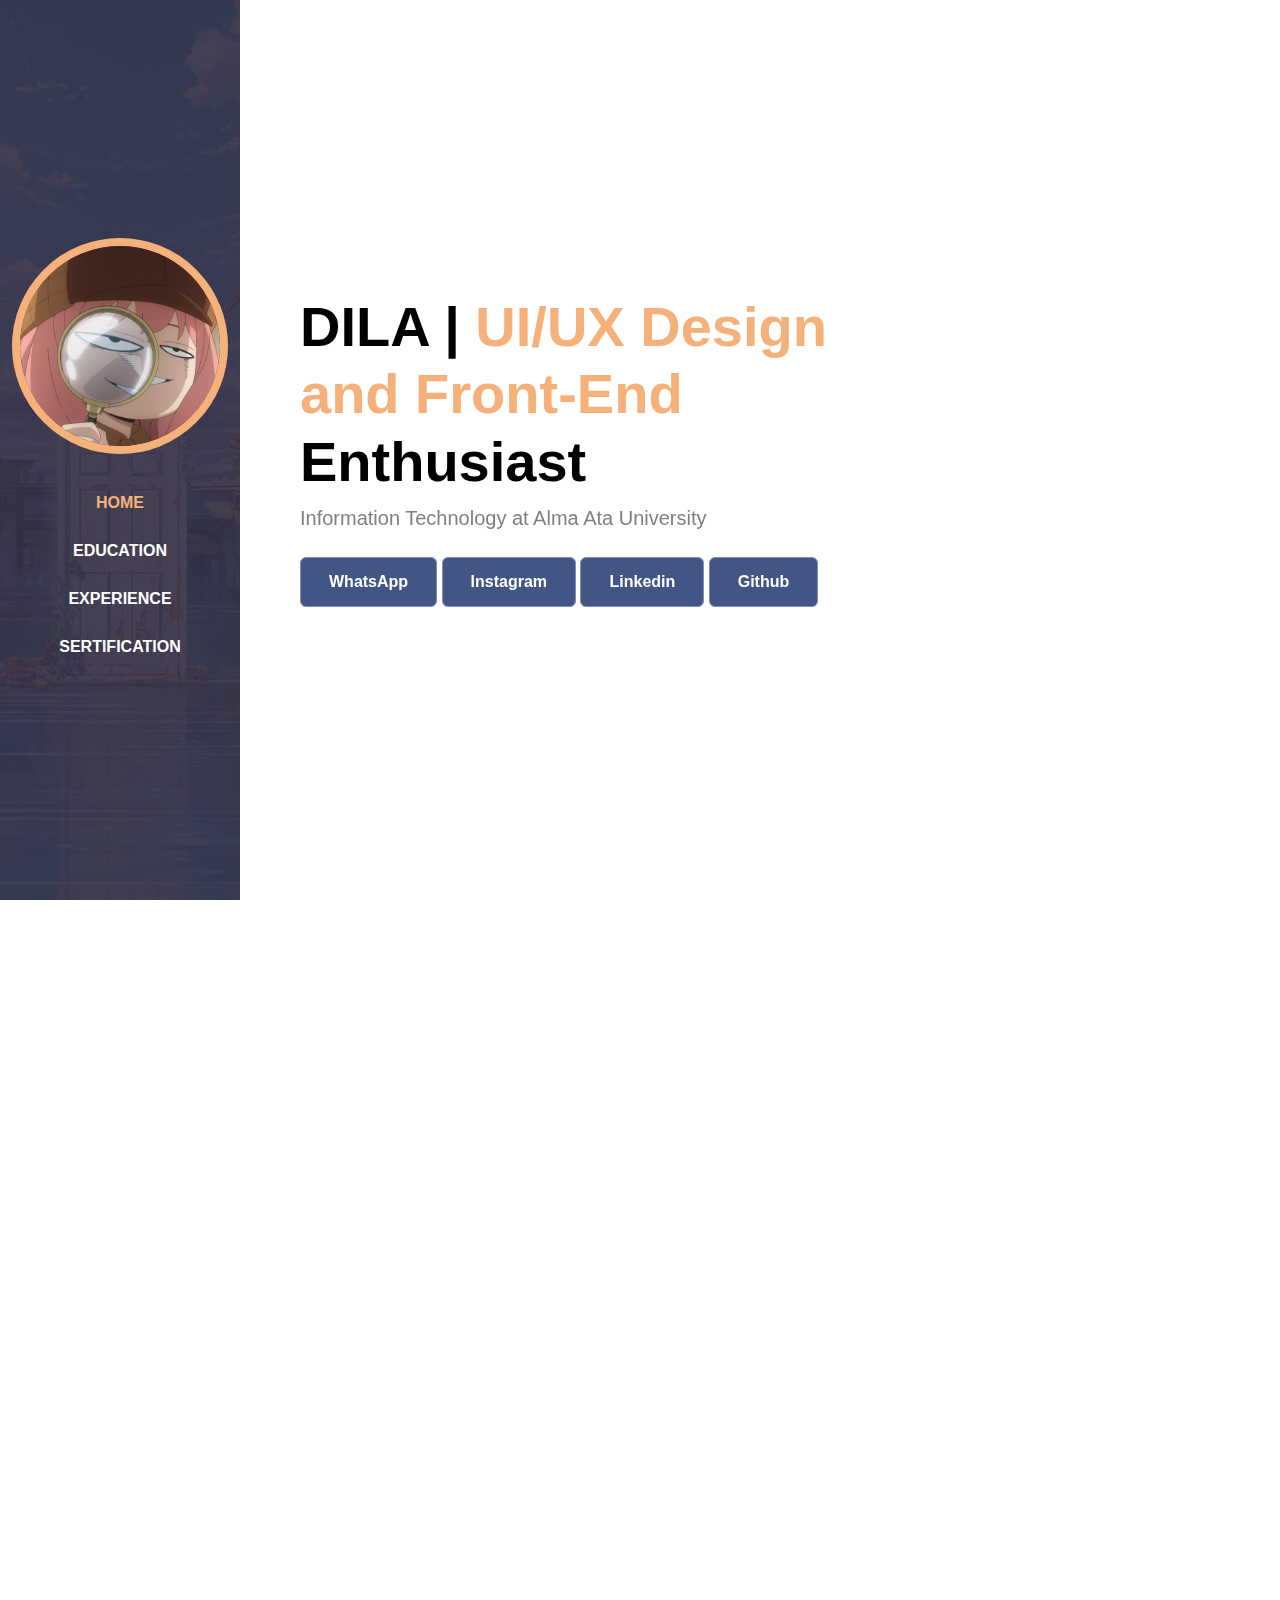
==== index.html @ 2dcdd2c3 "Add files via upload" ====
<!DOCTYPE html>
<html lang="en">

<head>
    <meta charset="UTF-8">
    <meta name="viewport" content="width=device-width, initial-scale=1.0">
    <title>Nurul Fadilah Protofolio</title>
    <link rel="stylesheet" href="./asset/css/bootstrap.min.css">
    <link rel="stylesheet" href="./asset/css/aos.css">
    <link rel="stylesheet" href="./asset/css/line-awesome.min.css">
    <link rel="stylesheet" href="./asset/css/style.css">
</head>

<body data-bs-spy="scroll" data-bs-target=".navbar">

    <!-- navbar -->
    <nav class="navbar navbar-expand-lg navbar-dark fixed-top">
        <div class="container flex-lg-column">
            <a class="navbar-brand mx-lg-auto mb-lg-4" href="#">
                <span class="h3 fw-bold d-block d-lg-none"> Nurul Fadilah</span>
                <img src="./asset/img/navbar.png" class="d-none d-lg-block rounded-circle" alt="">
            </a>
            <button class="navbar-toggler" type="button" data-bs-toggle="collapse" data-bs-target="#navbarNavAltMarkup"
                aria-controls="navbarNavAltMarkup" aria-expanded="false" aria-label="Toggle navigation">
                <span class="navbar-toggler-icon"></span>
            </button>
            <div class="collapse navbar-collapse" id="navbarNavAltMarkup">
                <div class="navbar-nav ms-auto flex-lg-column text-lg-center">
                    <a class="nav-link active pb-3" aria-current="page" href="#home">Home</a>
                    <a class="nav-link pb-3" href="#education">Education</a>
                    <a class="nav-link pb-3" href="#experience">Experience</a>
                    <a class="nav-link" href="#sertif">Sertification</a>
                </div>
            </div>
        </div>
    </nav>
    <!--//navbar -->

    <!-- content -->
    <div id="content-wrapper">

        <!-- home -->
        <section id="home" class="full-height px-lg-5">

            <div class="container">
                <div class="row">
                    <div class="col-lg-8">
                        <h1 class="display-4 fw-bold" data-aos="fade-up">DILA | <span class="uiux">UI/UX Design and Front-End</span> Enthusiast</h1>
                        <p class="lead mt-2 mb-4" data-aos="fade-up" data-aos-delay="300">Information Technology at Alma Ata University</p>
                        <div data-aos="fade-up" data-aos-delay="600">
                            <a href="https://wa.me/6282255693035" class="btn btn-brand">WhatsApp</a>
                            <a href="https://wa.me/6282255693035" class="btn btn-brand">Instagram</a>
                            <a href="https://wa.me/6282255693035" class="btn btn-brand">Linkedin</a>
                            <a href="https://wa.me/6282255693035" class="btn btn-brand">Github</a>
                        </div>
                    </div>
                </div>
            </div>

        </section>
        <!-- //home -->

        <!-- education -->
        <section id="education" class="full-height px-lg-5">
            <div class="container">

                <div class="row  pb-4">
                    <div class="col-lg-8">
                        <h6 data-aos="fade-up">Education</h6>
                        <h1 data-aos="fade-up" data-aos-delay="300">This is My Education</h1>
                    </div>
                </div>
                <div class="row">
                    <div class="col-md-4" data-aos="fade-up" data-aos-delay="600">
                        <div class="educstion p-4 bg-base rounded-3 shadow-effect">
                            <div class="iconbox rounded-3">
                                <i class="las la-feather"></i>
                            </div>
                            <h4 class="mt-4 mb-2">Branding</h4>
                            <p>Lorem ipsum dolor, sit amet consectetur adipisicing elit. Enim illo mollitia veritatis vero asperiores quasi.</p>
                            <a href="#" class="link-custom">Read more</a>
                        </div>
                    </div>
                    <div class="col-md-4" data-aos="fade-up" data-aos-delay="600">
                        <div class="educstion p-4 bg-base rounded-3 shadow-effect">
                            <div class="iconbox rounded-3">
                                <i class="las la-feather"></i>
                            </div>
                            <h4 class="mt-4 mb-2">Branding</h4>
                            <p>Lorem ipsum dolor, sit amet consectetur adipisicing elit. Enim illo mollitia veritatis vero asperiores quasi.</p>
                            <a href="#" class="link-custom">Read more</a>
                        </div>
                    </div>
                    <div class="col-md-4" data-aos="fade-up" data-aos-delay="600">
                        <div class="educstion p-4 bg-base rounded-3 shadow-effect">
                            <div class="iconbox rounded-3">
                                <i class="las la-feather"></i>
                            </div>
                            <h4 class="mt-4 mb-2">Branding</h4>
                            <p>Lorem ipsum dolor, sit amet consectetur adipisicing elit. Enim illo mollitia veritatis vero asperiores quasi.</p>
                            <a href="#" class="link-custom">Read more</a>
                        </div>
                    </div>
                </div>

            </div>
        </section>
        <!-- //education -->

    </div>
    <!-- //content -->

    <script src="./asset/js/bootstrap.bundle.min.js"></script>
    <script src="./asset/js/aos.js"></script>
    <script src="./asset/js/main.js"></script>
</body>

</html>
---- asset/css/line-awesome.min.css ----
.la,.lab,.lad,.lal,.lar,.las{-moz-osx-font-smoothing:grayscale;-webkit-font-smoothing:antialiased;display:inline-block;font-style:normal;font-variant:normal;text-rendering:auto;line-height:1}.la-lg{font-size:1.33333em;line-height:.75em;vertical-align:-.0667em}.la-xs{font-size:.75em}.la-sm{font-size:.875em}.la-1x{font-size:1em}.la-2x{font-size:2em}.la-3x{font-size:3em}.la-4x{font-size:4em}.la-5x{font-size:5em}.la-6x{font-size:6em}.la-7x{font-size:7em}.la-8x{font-size:8em}.la-9x{font-size:9em}.la-10x{font-size:10em}.la-fw{text-align:center;width:1.25em}.la-ul{list-style-type:none;margin-left:2.5em;padding-left:0}.la-ul>li{position:relative}.la-li{left:-2em;position:absolute;text-align:center;width:2em;line-height:inherit}.la-border{border:solid .08em #eee;border-radius:.1em;padding:.2em .25em .15em}.la-pull-left{float:left}.la-pull-right{float:right}.la.la-pull-left,.lab.la-pull-left,.lal.la-pull-left,.lar.la-pull-left,.las.la-pull-left{margin-right:.3em}.la.la-pull-right,.lab.la-pull-right,.lal.la-pull-right,.lar.la-pull-right,.las.la-pull-right{margin-left:.3em}.la-spin{-webkit-animation:la-spin 2s infinite linear;animation:la-spin 2s infinite linear}.la-pulse{-webkit-animation:la-spin 1s infinite steps(8);animation:la-spin 1s infinite steps(8)}@-webkit-keyframes la-spin{0%{-webkit-transform:rotate(0);transform:rotate(0)}100%{-webkit-transform:rotate(360deg);transform:rotate(360deg)}}@keyframes la-spin{0%{-webkit-transform:rotate(0);transform:rotate(0)}100%{-webkit-transform:rotate(360deg);transform:rotate(360deg)}}.la-rotate-90{-webkit-transform:rotate(90deg);transform:rotate(90deg)}.la-rotate-180{-webkit-transform:rotate(180deg);transform:rotate(180deg)}.la-rotate-270{-webkit-transform:rotate(270deg);transform:rotate(270deg)}.la-flip-horizontal{-webkit-transform:scale(-1,1);transform:scale(-1,1)}.la-flip-vertical{-webkit-transform:scale(1,-1);transform:scale(1,-1)}.la-flip-both,.la-flip-horizontal.la-flip-vertical{-webkit-transform:scale(-1,-1);transform:scale(-1,-1)}:root .la-flip-both,:root .la-flip-horizontal,:root .la-flip-vertical,:root .la-rotate-180,:root .la-rotate-270,:root .la-rotate-90{-webkit-filter:none;filter:none}.la-stack{display:inline-block;height:2em;line-height:2em;position:relative;vertical-align:middle;width:2.5em}.la-stack-1x,.la-stack-2x{left:0;position:absolute;text-align:center;width:100%}.la-stack-1x{line-height:inherit}.la-stack-2x{font-size:2em}.la-inverse{color:#fff}.la-500px:before{content:"\f26e"}.la-accessible-icon:before{content:"\f368"}.la-accusoft:before{content:"\f369"}.la-acquisitions-incorporated:before{content:"\f6af"}.la-ad:before{content:"\f641"}.la-address-book:before{content:"\f2b9"}.la-address-card:before{content:"\f2bb"}.la-adjust:before{content:"\f042"}.la-adn:before{content:"\f170"}.la-adobe:before{content:"\f778"}.la-adversal:before{content:"\f36a"}.la-affiliatetheme:before{content:"\f36b"}.la-air-freshener:before{content:"\f5d0"}.la-airbnb:before{content:"\f834"}.la-algolia:before{content:"\f36c"}.la-align-center:before{content:"\f037"}.la-align-justify:before{content:"\f039"}.la-align-left:before{content:"\f036"}.la-align-right:before{content:"\f038"}.la-alipay:before{content:"\f642"}.la-allergies:before{content:"\f461"}.la-amazon:before{content:"\f270"}.la-amazon-pay:before{content:"\f42c"}.la-ambulance:before{content:"\f0f9"}.la-american-sign-language-interpreting:before{content:"\f2a3"}.la-amilia:before{content:"\f36d"}.la-anchor:before{content:"\f13d"}.la-android:before{content:"\f17b"}.la-angellist:before{content:"\f209"}.la-angle-double-down:before{content:"\f103"}.la-angle-double-left:before{content:"\f100"}.la-angle-double-right:before{content:"\f101"}.la-angle-double-up:before{content:"\f102"}.la-angle-down:before{content:"\f107"}.la-angle-left:before{content:"\f104"}.la-angle-right:before{content:"\f105"}.la-angle-up:before{content:"\f106"}.la-angry:before{content:"\f556"}.la-angrycreative:before{content:"\f36e"}.la-angular:before{content:"\f420"}.la-ankh:before{content:"\f644"}.la-app-store:before{content:"\f36f"}.la-app-store-ios:before{content:"\f370"}.la-apper:before{content:"\f371"}.la-apple:before{content:"\f179"}.la-apple-alt:before{content:"\f5d1"}.la-apple-pay:before{content:"\f415"}.la-archive:before{content:"\f187"}.la-archway:before{content:"\f557"}.la-arrow-alt-circle-down:before{content:"\f358"}.la-arrow-alt-circle-left:before{content:"\f359"}.la-arrow-alt-circle-right:before{content:"\f35a"}.la-arrow-alt-circle-up:before{content:"\f35b"}.la-arrow-circle-down:before{content:"\f0ab"}.la-arrow-circle-left:before{content:"\f0a8"}.la-arrow-circle-right:before{content:"\f0a9"}.la-arrow-circle-up:before{content:"\f0aa"}.la-arrow-down:before{content:"\f063"}.la-arrow-left:before{content:"\f060"}.la-arrow-right:before{content:"\f061"}.la-arrow-up:before{content:"\f062"}.la-arrows-alt:before{content:"\f0b2"}.la-arrows-alt-h:before{content:"\f337"}.la-arrows-alt-v:before{content:"\f338"}.la-artstation:before{content:"\f77a"}.la-assistive-listening-systems:before{content:"\f2a2"}.la-asterisk:before{content:"\f069"}.la-asymmetrik:before{content:"\f372"}.la-at:before{content:"\f1fa"}.la-atlas:before{content:"\f558"}.la-atlassian:before{content:"\f77b"}.la-atom:before{content:"\f5d2"}.la-audible:before{content:"\f373"}.la-audio-description:before{content:"\f29e"}.la-autoprefixer:before{content:"\f41c"}.la-avianex:before{content:"\f374"}.la-aviato:before{content:"\f421"}.la-award:before{content:"\f559"}.la-aws:before{content:"\f375"}.la-baby:before{content:"\f77c"}.la-baby-carriage:before{content:"\f77d"}.la-backspace:before{content:"\f55a"}.la-backward:before{content:"\f04a"}.la-bacon:before{content:"\f7e5"}.la-balance-scale:before{content:"\f24e"}.la-balance-scale-left:before{content:"\f515"}.la-balance-scale-right:before{content:"\f516"}.la-ban:before{content:"\f05e"}.la-band-aid:before{content:"\f462"}.la-bandcamp:before{content:"\f2d5"}.la-barcode:before{content:"\f02a"}.la-bars:before{content:"\f0c9"}.la-baseball-ball:before{content:"\f433"}.la-basketball-ball:before{content:"\f434"}.la-bath:before{content:"\f2cd"}.la-battery-empty:before{content:"\f244"}.la-battery-full:before{content:"\f240"}.la-battery-half:before{content:"\f242"}.la-battery-quarter:before{content:"\f243"}.la-battery-three-quarters:before{content:"\f241"}.la-battle-net:before{content:"\f835"}.la-bed:before{content:"\f236"}.la-beer:before{content:"\f0fc"}.la-behance:before{content:"\f1b4"}.la-behance-square:before{content:"\f1b5"}.la-bell:before{content:"\f0f3"}.la-bell-slash:before{content:"\f1f6"}.la-bezier-curve:before{content:"\f55b"}.la-bible:before{content:"\f647"}.la-bicycle:before{content:"\f206"}.la-biking:before{content:"\f84a"}.la-bimobject:before{content:"\f378"}.la-binoculars:before{content:"\f1e5"}.la-biohazard:before{content:"\f780"}.la-birthday-cake:before{content:"\f1fd"}.la-bitbucket:before{content:"\f171"}.la-bitcoin:before{content:"\f379"}.la-bity:before{content:"\f37a"}.la-black-tie:before{content:"\f27e"}.la-blackberry:before{content:"\f37b"}.la-blender:before{content:"\f517"}.la-blender-phone:before{content:"\f6b6"}.la-blind:before{content:"\f29d"}.la-blog:before{content:"\f781"}.la-blogger:before{content:"\f37c"}.la-blogger-b:before{content:"\f37d"}.la-bluetooth:before{content:"\f293"}.la-bluetooth-b:before{content:"\f294"}.la-bold:before{content:"\f032"}.la-bolt:before{content:"\f0e7"}.la-bomb:before{content:"\f1e2"}.la-bone:before{content:"\f5d7"}.la-bong:before{content:"\f55c"}.la-book:before{content:"\f02d"}.la-book-dead:before{content:"\f6b7"}.la-book-medical:before{content:"\f7e6"}.la-book-open:before{content:"\f518"}.la-book-reader:before{content:"\f5da"}.la-bookmark:before{content:"\f02e"}.la-bootstrap:before{content:"\f836"}.la-border-all:before{content:"\f84c"}.la-border-none:before{content:"\f850"}.la-border-style:before{content:"\f853"}.la-bowling-ball:before{content:"\f436"}.la-box:before{content:"\f466"}.la-box-open:before{content:"\f49e"}.la-boxes:before{content:"\f468"}.la-braille:before{content:"\f2a1"}.la-brain:before{content:"\f5dc"}.la-bread-slice:before{content:"\f7ec"}.la-briefcase:before{content:"\f0b1"}.la-briefcase-medical:before{content:"\f469"}.la-broadcast-tower:before{content:"\f519"}.la-broom:before{content:"\f51a"}.la-brush:before{content:"\f55d"}.la-btc:before{content:"\f15a"}.la-buffer:before{content:"\f837"}.la-bug:before{content:"\f188"}.la-building:before{content:"\f1ad"}.la-bullhorn:before{content:"\f0a1"}.la-bullseye:before{content:"\f140"}.la-burn:before{content:"\f46a"}.la-buromobelexperte:before{content:"\f37f"}.la-bus:before{content:"\f207"}.la-bus-alt:before{content:"\f55e"}.la-business-time:before{content:"\f64a"}.la-buy-n-large:before{content:"\f8a6"}.la-buysellads:before{content:"\f20d"}.la-calculator:before{content:"\f1ec"}.la-calendar:before{content:"\f133"}.la-calendar-alt:before{content:"\f073"}.la-calendar-check:before{content:"\f274"}.la-calendar-day:before{content:"\f783"}.la-calendar-minus:before{content:"\f272"}.la-calendar-plus:before{content:"\f271"}.la-calendar-times:before{content:"\f273"}.la-calendar-week:before{content:"\f784"}.la-camera:before{content:"\f030"}.la-camera-retro:before{content:"\f083"}.la-campground:before{content:"\f6bb"}.la-canadian-maple-leaf:before{content:"\f785"}.la-candy-cane:before{content:"\f786"}.la-cannabis:before{content:"\f55f"}.la-capsules:before{content:"\f46b"}.la-car:before{content:"\f1b9"}.la-car-alt:before{content:"\f5de"}.la-car-battery:before{content:"\f5df"}.la-car-crash:before{content:"\f5e1"}.la-car-side:before{content:"\f5e4"}.la-caret-down:before{content:"\f0d7"}.la-caret-left:before{content:"\f0d9"}.la-caret-right:before{content:"\f0da"}.la-caret-square-down:before{content:"\f150"}.la-caret-square-left:before{content:"\f191"}.la-caret-square-right:before{content:"\f152"}.la-caret-square-up:before{content:"\f151"}.la-caret-up:before{content:"\f0d8"}.la-carrot:before{content:"\f787"}.la-cart-arrow-down:before{content:"\f218"}.la-cart-plus:before{content:"\f217"}.la-cash-register:before{content:"\f788"}.la-cat:before{content:"\f6be"}.la-cc-amazon-pay:before{content:"\f42d"}.la-cc-amex:before{content:"\f1f3"}.la-cc-apple-pay:before{content:"\f416"}.la-cc-diners-club:before{content:"\f24c"}.la-cc-discover:before{content:"\f1f2"}.la-cc-jcb:before{content:"\f24b"}.la-cc-mastercard:before{content:"\f1f1"}.la-cc-paypal:before{content:"\f1f4"}.la-cc-stripe:before{content:"\f1f5"}.la-cc-visa:before{content:"\f1f0"}.la-centercode:before{content:"\f380"}.la-centos:before{content:"\f789"}.la-certificate:before{content:"\f0a3"}.la-chair:before{content:"\f6c0"}.la-chalkboard:before{content:"\f51b"}.la-chalkboard-teacher:before{content:"\f51c"}.la-charging-station:before{content:"\f5e7"}.la-chart-area:before{content:"\f1fe"}.la-chart-bar:before{content:"\f080"}.la-chart-line:before{content:"\f201"}.la-chart-pie:before{content:"\f200"}.la-check:before{content:"\f00c"}.la-check-circle:before{content:"\f058"}.la-check-double:before{content:"\f560"}.la-check-square:before{content:"\f14a"}.la-cheese:before{content:"\f7ef"}.la-chess:before{content:"\f439"}.la-chess-bishop:before{content:"\f43a"}.la-chess-board:before{content:"\f43c"}.la-chess-king:before{content:"\f43f"}.la-chess-knight:before{content:"\f441"}.la-chess-pawn:before{content:"\f443"}.la-chess-queen:before{content:"\f445"}.la-chess-rook:before{content:"\f447"}.la-chevron-circle-down:before{content:"\f13a"}.la-chevron-circle-left:before{content:"\f137"}.la-chevron-circle-right:before{content:"\f138"}.la-chevron-circle-up:before{content:"\f139"}.la-chevron-down:before{content:"\f078"}.la-chevron-left:before{content:"\f053"}.la-chevron-right:before{content:"\f054"}.la-chevron-up:before{content:"\f077"}.la-child:before{content:"\f1ae"}.la-chrome:before{content:"\f268"}.la-chromecast:before{content:"\f838"}.la-church:before{content:"\f51d"}.la-circle:before{content:"\f111"}.la-circle-notch:before{content:"\f1ce"}.la-city:before{content:"\f64f"}.la-clinic-medical:before{content:"\f7f2"}.la-clipboard:before{content:"\f328"}.la-clipboard-check:before{content:"\f46c"}.la-clipboard-list:before{content:"\f46d"}.la-clock:before{content:"\f017"}.la-clone:before{content:"\f24d"}.la-closed-captioning:before{content:"\f20a"}.la-cloud:before{content:"\f0c2"}.la-cloud-download-alt:before{content:"\f381"}.la-cloud-meatball:before{content:"\f73b"}.la-cloud-moon:before{content:"\f6c3"}.la-cloud-moon-rain:before{content:"\f73c"}.la-cloud-rain:before{content:"\f73d"}.la-cloud-showers-heavy:before{content:"\f740"}.la-cloud-sun:before{content:"\f6c4"}.la-cloud-sun-rain:before{content:"\f743"}.la-cloud-upload-alt:before{content:"\f382"}.la-cloudscale:before{content:"\f383"}.la-cloudsmith:before{content:"\f384"}.la-cloudversify:before{content:"\f385"}.la-cocktail:before{content:"\f561"}.la-code:before{content:"\f121"}.la-code-branch:before{content:"\f126"}.la-codepen:before{content:"\f1cb"}.la-codiepie:before{content:"\f284"}.la-coffee:before{content:"\f0f4"}.la-cog:before{content:"\f013"}.la-cogs:before{content:"\f085"}.la-coins:before{content:"\f51e"}.la-columns:before{content:"\f0db"}.la-comment:before{content:"\f075"}.la-comment-alt:before{content:"\f27a"}.la-comment-dollar:before{content:"\f651"}.la-comment-dots:before{content:"\f4ad"}.la-comment-medical:before{content:"\f7f5"}.la-comment-slash:before{content:"\f4b3"}.la-comments:before{content:"\f086"}.la-comments-dollar:before{content:"\f653"}.la-compact-disc:before{content:"\f51f"}.la-compass:before{content:"\f14e"}.la-compress:before{content:"\f066"}.la-compress-arrows-alt:before{content:"\f78c"}.la-concierge-bell:before{content:"\f562"}.la-confluence:before{content:"\f78d"}.la-connectdevelop:before{content:"\f20e"}.la-contao:before{content:"\f26d"}.la-cookie:before{content:"\f563"}.la-cookie-bite:before{content:"\f564"}.la-copy:before{content:"\f0c5"}.la-copyright:before{content:"\f1f9"}.la-cotton-bureau:before{content:"\f89e"}.la-couch:before{content:"\f4b8"}.la-cpanel:before{content:"\f388"}.la-creative-commons:before{content:"\f25e"}.la-creative-commons-by:before{content:"\f4e7"}.la-creative-commons-nc:before{content:"\f4e8"}.la-creative-commons-nc-eu:before{content:"\f4e9"}.la-creative-commons-nc-jp:before{content:"\f4ea"}.la-creative-commons-nd:before{content:"\f4eb"}.la-creative-commons-pd:before{content:"\f4ec"}.la-creative-commons-pd-alt:before{content:"\f4ed"}.la-creative-commons-remix:before{content:"\f4ee"}.la-creative-commons-sa:before{content:"\f4ef"}.la-creative-commons-sampling:before{content:"\f4f0"}.la-creative-commons-sampling-plus:before{content:"\f4f1"}.la-creative-commons-share:before{content:"\f4f2"}.la-creative-commons-zero:before{content:"\f4f3"}.la-credit-card:before{content:"\f09d"}.la-critical-role:before{content:"\f6c9"}.la-crop:before{content:"\f125"}.la-crop-alt:before{content:"\f565"}.la-cross:before{content:"\f654"}.la-crosshairs:before{content:"\f05b"}.la-crow:before{content:"\f520"}.la-crown:before{content:"\f521"}.la-crutch:before{content:"\f7f7"}.la-css3:before{content:"\f13c"}.la-css3-alt:before{content:"\f38b"}.la-cube:before{content:"\f1b2"}.la-cubes:before{content:"\f1b3"}.la-cut:before{content:"\f0c4"}.la-cuttlefish:before{content:"\f38c"}.la-d-and-d:before{content:"\f38d"}.la-d-and-d-beyond:before{content:"\f6ca"}.la-dashcube:before{content:"\f210"}.la-database:before{content:"\f1c0"}.la-deaf:before{content:"\f2a4"}.la-delicious:before{content:"\f1a5"}.la-democrat:before{content:"\f747"}.la-deploydog:before{content:"\f38e"}.la-deskpro:before{content:"\f38f"}.la-desktop:before{content:"\f108"}.la-dev:before{content:"\f6cc"}.la-deviantart:before{content:"\f1bd"}.la-dharmachakra:before{content:"\f655"}.la-dhl:before{content:"\f790"}.la-diagnoses:before{content:"\f470"}.la-diaspora:before{content:"\f791"}.la-dice:before{content:"\f522"}.la-dice-d20:before{content:"\f6cf"}.la-dice-d6:before{content:"\f6d1"}.la-dice-five:before{content:"\f523"}.la-dice-four:before{content:"\f524"}.la-dice-one:before{content:"\f525"}.la-dice-six:before{content:"\f526"}.la-dice-three:before{content:"\f527"}.la-dice-two:before{content:"\f528"}.la-digg:before{content:"\f1a6"}.la-digital-ocean:before{content:"\f391"}.la-digital-tachograph:before{content:"\f566"}.la-directions:before{content:"\f5eb"}.la-discord:before{content:"\f392"}.la-discourse:before{content:"\f393"}.la-divide:before{content:"\f529"}.la-dizzy:before{content:"\f567"}.la-dna:before{content:"\f471"}.la-dochub:before{content:"\f394"}.la-docker:before{content:"\f395"}.la-dog:before{content:"\f6d3"}.la-dollar-sign:before{content:"\f155"}.la-dolly:before{content:"\f472"}.la-dolly-flatbed:before{content:"\f474"}.la-donate:before{content:"\f4b9"}.la-door-closed:before{content:"\f52a"}.la-door-open:before{content:"\f52b"}.la-dot-circle:before{content:"\f192"}.la-dove:before{content:"\f4ba"}.la-download:before{content:"\f019"}.la-draft2digital:before{content:"\f396"}.la-drafting-compass:before{content:"\f568"}.la-dragon:before{content:"\f6d5"}.la-draw-polygon:before{content:"\f5ee"}.la-dribbble:before{content:"\f17d"}.la-dribbble-square:before{content:"\f397"}.la-dropbox:before{content:"\f16b"}.la-drum:before{content:"\f569"}.la-drum-steelpan:before{content:"\f56a"}.la-drumstick-bite:before{content:"\f6d7"}.la-drupal:before{content:"\f1a9"}.la-dumbbell:before{content:"\f44b"}.la-dumpster:before{content:"\f793"}.la-dumpster-fire:before{content:"\f794"}.la-dungeon:before{content:"\f6d9"}.la-dyalog:before{content:"\f399"}.la-earlybirds:before{content:"\f39a"}.la-ebay:before{content:"\f4f4"}.la-edge:before{content:"\f282"}.la-edit:before{content:"\f044"}.la-egg:before{content:"\f7fb"}.la-eject:before{content:"\f052"}.la-elementor:before{content:"\f430"}.la-ellipsis-h:before{content:"\f141"}.la-ellipsis-v:before{content:"\f142"}.la-ello:before{content:"\f5f1"}.la-ember:before{content:"\f423"}.la-empire:before{content:"\f1d1"}.la-envelope:before{content:"\f0e0"}.la-envelope-open:before{content:"\f2b6"}.la-envelope-open-text:before{content:"\f658"}.la-envelope-square:before{content:"\f199"}.la-envira:before{content:"\f299"}.la-equals:before{content:"\f52c"}.la-eraser:before{content:"\f12d"}.la-erlang:before{content:"\f39d"}.la-ethereum:before{content:"\f42e"}.la-ethernet:before{content:"\f796"}.la-etsy:before{content:"\f2d7"}.la-euro-sign:before{content:"\f153"}.la-evernote:before{content:"\f839"}.la-exchange-alt:before{content:"\f362"}.la-exclamation:before{content:"\f12a"}.la-exclamation-circle:before{content:"\f06a"}.la-exclamation-triangle:before{content:"\f071"}.la-expand:before{content:"\f065"}.la-expand-arrows-alt:before{content:"\f31e"}.la-expeditedssl:before{content:"\f23e"}.la-external-link-alt:before{content:"\f35d"}.la-external-link-square-alt:before{content:"\f360"}.la-eye:before{content:"\f06e"}.la-eye-dropper:before{content:"\f1fb"}.la-eye-slash:before{content:"\f070"}.la-facebook:before{content:"\f09a"}.la-facebook-f:before{content:"\f39e"}.la-facebook-messenger:before{content:"\f39f"}.la-facebook-square:before{content:"\f082"}.la-fan:before{content:"\f863"}.la-fantasy-flight-games:before{content:"\f6dc"}.la-fast-backward:before{content:"\f049"}.la-fast-forward:before{content:"\f050"}.la-fax:before{content:"\f1ac"}.la-feather:before{content:"\f52d"}.la-feather-alt:before{content:"\f56b"}.la-fedex:before{content:"\f797"}.la-fedora:before{content:"\f798"}.la-female:before{content:"\f182"}.la-fighter-jet:before{content:"\f0fb"}.la-figma:before{content:"\f799"}.la-file:before{content:"\f15b"}.la-file-alt:before{content:"\f15c"}.la-file-archive:before{content:"\f1c6"}.la-file-audio:before{content:"\f1c7"}.la-file-code:before{content:"\f1c9"}.la-file-contract:before{content:"\f56c"}.la-file-csv:before{content:"\f6dd"}.la-file-download:before{content:"\f56d"}.la-file-excel:before{content:"\f1c3"}.la-file-export:before{content:"\f56e"}.la-file-image:before{content:"\f1c5"}.la-file-import:before{content:"\f56f"}.la-file-invoice:before{content:"\f570"}.la-file-invoice-dollar:before{content:"\f571"}.la-file-medical:before{content:"\f477"}.la-file-medical-alt:before{content:"\f478"}.la-file-pdf:before{content:"\f1c1"}.la-file-powerpoint:before{content:"\f1c4"}.la-file-prescription:before{content:"\f572"}.la-file-signature:before{content:"\f573"}.la-file-upload:before{content:"\f574"}.la-file-video:before{content:"\f1c8"}.la-file-word:before{content:"\f1c2"}.la-fill:before{content:"\f575"}.la-fill-drip:before{content:"\f576"}.la-film:before{content:"\f008"}.la-filter:before{content:"\f0b0"}.la-fingerprint:before{content:"\f577"}.la-fire:before{content:"\f06d"}.la-fire-alt:before{content:"\f7e4"}.la-fire-extinguisher:before{content:"\f134"}.la-firefox:before{content:"\f269"}.la-first-aid:before{content:"\f479"}.la-first-order:before{content:"\f2b0"}.la-first-order-alt:before{content:"\f50a"}.la-firstdraft:before{content:"\f3a1"}.la-fish:before{content:"\f578"}.la-fist-raised:before{content:"\f6de"}.la-flag:before{content:"\f024"}.la-flag-checkered:before{content:"\f11e"}.la-flag-usa:before{content:"\f74d"}.la-flask:before{content:"\f0c3"}.la-flickr:before{content:"\f16e"}.la-flipboard:before{content:"\f44d"}.la-flushed:before{content:"\f579"}.la-fly:before{content:"\f417"}.la-folder:before{content:"\f07b"}.la-folder-minus:before{content:"\f65d"}.la-folder-open:before{content:"\f07c"}.la-folder-plus:before{content:"\f65e"}.la-font:before{content:"\f031"}.la-font-awesome:before{content:"\f2b4"}.la-font-awesome-alt:before{content:"\f35c"}.la-font-awesome-flag:before{content:"\f425"}.la-font-awesome-logo-full:before{content:"\f4e6"}.la-fonticons:before{content:"\f280"}.la-fonticons-fi:before{content:"\f3a2"}.la-football-ball:before{content:"\f44e"}.la-fort-awesome:before{content:"\f286"}.la-fort-awesome-alt:before{content:"\f3a3"}.la-forumbee:before{content:"\f211"}.la-forward:before{content:"\f04e"}.la-foursquare:before{content:"\f180"}.la-free-code-camp:before{content:"\f2c5"}.la-freebsd:before{content:"\f3a4"}.la-frog:before{content:"\f52e"}.la-frown:before{content:"\f119"}.la-frown-open:before{content:"\f57a"}.la-fulcrum:before{content:"\f50b"}.la-funnel-dollar:before{content:"\f662"}.la-futbol:before{content:"\f1e3"}.la-galactic-republic:before{content:"\f50c"}.la-galactic-senate:before{content:"\f50d"}.la-gamepad:before{content:"\f11b"}.la-gas-pump:before{content:"\f52f"}.la-gavel:before{content:"\f0e3"}.la-gem:before{content:"\f3a5"}.la-genderless:before{content:"\f22d"}.la-get-pocket:before{content:"\f265"}.la-gg:before{content:"\f260"}.la-gg-circle:before{content:"\f261"}.la-ghost:before{content:"\f6e2"}.la-gift:before{content:"\f06b"}.la-gifts:before{content:"\f79c"}.la-git:before{content:"\f1d3"}.la-git-alt:before{content:"\f841"}.la-git-square:before{content:"\f1d2"}.la-github:before{content:"\f09b"}.la-github-alt:before{content:"\f113"}.la-github-square:before{content:"\f092"}.la-gitkraken:before{content:"\f3a6"}.la-gitlab:before{content:"\f296"}.la-gitter:before{content:"\f426"}.la-glass-cheers:before{content:"\f79f"}.la-glass-martini:before{content:"\f000"}.la-glass-martini-alt:before{content:"\f57b"}.la-glass-whiskey:before{content:"\f7a0"}.la-glasses:before{content:"\f530"}.la-glide:before{content:"\f2a5"}.la-glide-g:before{content:"\f2a6"}.la-globe:before{content:"\f0ac"}.la-globe-africa:before{content:"\f57c"}.la-globe-americas:before{content:"\f57d"}.la-globe-asia:before{content:"\f57e"}.la-globe-europe:before{content:"\f7a2"}.la-gofore:before{content:"\f3a7"}.la-golf-ball:before{content:"\f450"}.la-goodreads:before{content:"\f3a8"}.la-goodreads-g:before{content:"\f3a9"}.la-google:before{content:"\f1a0"}.la-google-drive:before{content:"\f3aa"}.la-google-play:before{content:"\f3ab"}.la-google-plus:before{content:"\f2b3"}.la-google-plus-g:before{content:"\f0d5"}.la-google-plus-square:before{content:"\f0d4"}.la-google-wallet:before{content:"\f1ee"}.la-gopuram:before{content:"\f664"}.la-graduation-cap:before{content:"\f19d"}.la-gratipay:before{content:"\f184"}.la-grav:before{content:"\f2d6"}.la-greater-than:before{content:"\f531"}.la-greater-than-equal:before{content:"\f532"}.la-grimace:before{content:"\f57f"}.la-grin:before{content:"\f580"}.la-grin-alt:before{content:"\f581"}.la-grin-beam:before{content:"\f582"}.la-grin-beam-sweat:before{content:"\f583"}.la-grin-hearts:before{content:"\f584"}.la-grin-squint:before{content:"\f585"}.la-grin-squint-tears:before{content:"\f586"}.la-grin-stars:before{content:"\f587"}.la-grin-tears:before{content:"\f588"}.la-grin-tongue:before{content:"\f589"}.la-grin-tongue-squint:before{content:"\f58a"}.la-grin-tongue-wink:before{content:"\f58b"}.la-grin-wink:before{content:"\f58c"}.la-grip-horizontal:before{content:"\f58d"}.la-grip-lines:before{content:"\f7a4"}.la-grip-lines-vertical:before{content:"\f7a5"}.la-grip-vertical:before{content:"\f58e"}.la-gripfire:before{content:"\f3ac"}.la-grunt:before{content:"\f3ad"}.la-guitar:before{content:"\f7a6"}.la-gulp:before{content:"\f3ae"}.la-h-square:before{content:"\f0fd"}.la-hacker-news:before{content:"\f1d4"}.la-hacker-news-square:before{content:"\f3af"}.la-hackerrank:before{content:"\f5f7"}.la-hamburger:before{content:"\f805"}.la-hammer:before{content:"\f6e3"}.la-hamsa:before{content:"\f665"}.la-hand-holding:before{content:"\f4bd"}.la-hand-holding-heart:before{content:"\f4be"}.la-hand-holding-usd:before{content:"\f4c0"}.la-hand-lizard:before{content:"\f258"}.la-hand-middle-finger:before{content:"\f806"}.la-hand-paper:before{content:"\f256"}.la-hand-peace:before{content:"\f25b"}.la-hand-point-down:before{content:"\f0a7"}.la-hand-point-left:before{content:"\f0a5"}.la-hand-point-right:before{content:"\f0a4"}.la-hand-point-up:before{content:"\f0a6"}.la-hand-pointer:before{content:"\f25a"}.la-hand-rock:before{content:"\f255"}.la-hand-scissors:before{content:"\f257"}.la-hand-spock:before{content:"\f259"}.la-hands:before{content:"\f4c2"}.la-hands-helping:before{content:"\f4c4"}.la-handshake:before{content:"\f2b5"}.la-hanukiah:before{content:"\f6e6"}.la-hard-hat:before{content:"\f807"}.la-hashtag:before{content:"\f292"}.la-hat-cowboy:before{content:"\f8c0"}.la-hat-cowboy-side:before{content:"\f8c1"}.la-hat-wizard:before{content:"\f6e8"}.la-haykal:before{content:"\f666"}.la-hdd:before{content:"\f0a0"}.la-heading:before{content:"\f1dc"}.la-headphones:before{content:"\f025"}.la-headphones-alt:before{content:"\f58f"}.la-headset:before{content:"\f590"}.la-heart:before{content:"\f004"}.la-heart-broken:before{content:"\f7a9"}.la-heartbeat:before{content:"\f21e"}.la-helicopter:before{content:"\f533"}.la-highlighter:before{content:"\f591"}.la-hiking:before{content:"\f6ec"}.la-hippo:before{content:"\f6ed"}.la-hips:before{content:"\f452"}.la-hire-a-helper:before{content:"\f3b0"}.la-history:before{content:"\f1da"}.la-hockey-puck:before{content:"\f453"}.la-holly-berry:before{content:"\f7aa"}.la-home:before{content:"\f015"}.la-hooli:before{content:"\f427"}.la-hornbill:before{content:"\f592"}.la-horse:before{content:"\f6f0"}.la-horse-head:before{content:"\f7ab"}.la-hospital:before{content:"\f0f8"}.la-hospital-alt:before{content:"\f47d"}.la-hospital-symbol:before{content:"\f47e"}.la-hot-tub:before{content:"\f593"}.la-hotdog:before{content:"\f80f"}.la-hotel:before{content:"\f594"}.la-hotjar:before{content:"\f3b1"}.la-hourglass:before{content:"\f254"}.la-hourglass-end:before{content:"\f253"}.la-hourglass-half:before{content:"\f252"}.la-hourglass-start:before{content:"\f251"}.la-house-damage:before{content:"\f6f1"}.la-houzz:before{content:"\f27c"}.la-hryvnia:before{content:"\f6f2"}.la-html5:before{content:"\f13b"}.la-hubspot:before{content:"\f3b2"}.la-i-cursor:before{content:"\f246"}.la-ice-cream:before{content:"\f810"}.la-icicles:before{content:"\f7ad"}.la-icons:before{content:"\f86d"}.la-id-badge:before{content:"\f2c1"}.la-id-card:before{content:"\f2c2"}.la-id-card-alt:before{content:"\f47f"}.la-igloo:before{content:"\f7ae"}.la-image:before{content:"\f03e"}.la-images:before{content:"\f302"}.la-imdb:before{content:"\f2d8"}.la-inbox:before{content:"\f01c"}.la-indent:before{content:"\f03c"}.la-industry:before{content:"\f275"}.la-infinity:before{content:"\f534"}.la-info:before{content:"\f129"}.la-info-circle:before{content:"\f05a"}.la-instagram:before{content:"\f16d"}.la-intercom:before{content:"\f7af"}.la-internet-explorer:before{content:"\f26b"}.la-invision:before{content:"\f7b0"}.la-ioxhost:before{content:"\f208"}.la-italic:before{content:"\f033"}.la-itch-io:before{content:"\f83a"}.la-itunes:before{content:"\f3b4"}.la-itunes-note:before{content:"\f3b5"}.la-java:before{content:"\f4e4"}.la-jedi:before{content:"\f669"}.la-jedi-order:before{content:"\f50e"}.la-jenkins:before{content:"\f3b6"}.la-jira:before{content:"\f7b1"}.la-joget:before{content:"\f3b7"}.la-joint:before{content:"\f595"}.la-joomla:before{content:"\f1aa"}.la-journal-whills:before{content:"\f66a"}.la-js:before{content:"\f3b8"}.la-js-square:before{content:"\f3b9"}.la-jsfiddle:before{content:"\f1cc"}.la-kaaba:before{content:"\f66b"}.la-kaggle:before{content:"\f5fa"}.la-key:before{content:"\f084"}.la-keybase:before{content:"\f4f5"}.la-keyboard:before{content:"\f11c"}.la-keycdn:before{content:"\f3ba"}.la-khanda:before{content:"\f66d"}.la-kickstarter:before{content:"\f3bb"}.la-kickstarter-k:before{content:"\f3bc"}.la-kiss:before{content:"\f596"}.la-kiss-beam:before{content:"\f597"}.la-kiss-wink-heart:before{content:"\f598"}.la-kiwi-bird:before{content:"\f535"}.la-korvue:before{content:"\f42f"}.la-landmark:before{content:"\f66f"}.la-language:before{content:"\f1ab"}.la-laptop:before{content:"\f109"}.la-laptop-code:before{content:"\f5fc"}.la-laptop-medical:before{content:"\f812"}.la-laravel:before{content:"\f3bd"}.la-lastfm:before{content:"\f202"}.la-lastfm-square:before{content:"\f203"}.la-laugh:before{content:"\f599"}.la-laugh-beam:before{content:"\f59a"}.la-laugh-squint:before{content:"\f59b"}.la-laugh-wink:before{content:"\f59c"}.la-layer-group:before{content:"\f5fd"}.la-leaf:before{content:"\f06c"}.la-leanpub:before{content:"\f212"}.la-lemon:before{content:"\f094"}.la-less:before{content:"\f41d"}.la-less-than:before{content:"\f536"}.la-less-than-equal:before{content:"\f537"}.la-level-down-alt:before{content:"\f3be"}.la-level-up-alt:before{content:"\f3bf"}.la-life-ring:before{content:"\f1cd"}.la-lightbulb:before{content:"\f0eb"}.la-line:before{content:"\f3c0"}.la-link:before{content:"\f0c1"}.la-linkedin:before{content:"\f08c"}.la-linkedin-in:before{content:"\f0e1"}.la-linode:before{content:"\f2b8"}.la-linux:before{content:"\f17c"}.la-lira-sign:before{content:"\f195"}.la-list:before{content:"\f03a"}.la-list-alt:before{content:"\f022"}.la-list-ol:before{content:"\f0cb"}.la-list-ul:before{content:"\f0ca"}.la-location-arrow:before{content:"\f124"}.la-lock:before{content:"\f023"}.la-lock-open:before{content:"\f3c1"}.la-long-arrow-alt-down:before{content:"\f309"}.la-long-arrow-alt-left:before{content:"\f30a"}.la-long-arrow-alt-right:before{content:"\f30b"}.la-long-arrow-alt-up:before{content:"\f30c"}.la-low-vision:before{content:"\f2a8"}.la-luggage-cart:before{content:"\f59d"}.la-lyft:before{content:"\f3c3"}.la-magento:before{content:"\f3c4"}.la-magic:before{content:"\f0d0"}.la-magnet:before{content:"\f076"}.la-mail-bulk:before{content:"\f674"}.la-mailchimp:before{content:"\f59e"}.la-male:before{content:"\f183"}.la-mandalorian:before{content:"\f50f"}.la-map:before{content:"\f279"}.la-map-marked:before{content:"\f59f"}.la-map-marked-alt:before{content:"\f5a0"}.la-map-marker:before{content:"\f041"}.la-map-marker-alt:before{content:"\f3c5"}.la-map-pin:before{content:"\f276"}.la-map-signs:before{content:"\f277"}.la-markdown:before{content:"\f60f"}.la-marker:before{content:"\f5a1"}.la-mars:before{content:"\f222"}.la-mars-double:before{content:"\f227"}.la-mars-stroke:before{content:"\f229"}.la-mars-stroke-h:before{content:"\f22b"}.la-mars-stroke-v:before{content:"\f22a"}.la-mask:before{content:"\f6fa"}.la-mastodon:before{content:"\f4f6"}.la-maxcdn:before{content:"\f136"}.la-mdb:before{content:"\f8ca"}.la-medal:before{content:"\f5a2"}.la-medapps:before{content:"\f3c6"}.la-medium:before{content:"\f23a"}.la-medium-m:before{content:"\f3c7"}.la-medkit:before{content:"\f0fa"}.la-medrt:before{content:"\f3c8"}.la-meetup:before{content:"\f2e0"}.la-megaport:before{content:"\f5a3"}.la-meh:before{content:"\f11a"}.la-meh-blank:before{content:"\f5a4"}.la-meh-rolling-eyes:before{content:"\f5a5"}.la-memory:before{content:"\f538"}.la-mendeley:before{content:"\f7b3"}.la-menorah:before{content:"\f676"}.la-mercury:before{content:"\f223"}.la-meteor:before{content:"\f753"}.la-microchip:before{content:"\f2db"}.la-microphone:before{content:"\f130"}.la-microphone-alt:before{content:"\f3c9"}.la-microphone-alt-slash:before{content:"\f539"}.la-microphone-slash:before{content:"\f131"}.la-microscope:before{content:"\f610"}.la-microsoft:before{content:"\f3ca"}.la-minus:before{content:"\f068"}.la-minus-circle:before{content:"\f056"}.la-minus-square:before{content:"\f146"}.la-mitten:before{content:"\f7b5"}.la-mix:before{content:"\f3cb"}.la-mixcloud:before{content:"\f289"}.la-mizuni:before{content:"\f3cc"}.la-mobile:before{content:"\f10b"}.la-mobile-alt:before{content:"\f3cd"}.la-modx:before{content:"\f285"}.la-monero:before{content:"\f3d0"}.la-money-bill:before{content:"\f0d6"}.la-money-bill-alt:before{content:"\f3d1"}.la-money-bill-wave:before{content:"\f53a"}.la-money-bill-wave-alt:before{content:"\f53b"}.la-money-check:before{content:"\f53c"}.la-money-check-alt:before{content:"\f53d"}.la-monument:before{content:"\f5a6"}.la-moon:before{content:"\f186"}.la-mortar-pestle:before{content:"\f5a7"}.la-mosque:before{content:"\f678"}.la-motorcycle:before{content:"\f21c"}.la-mountain:before{content:"\f6fc"}.la-mouse:before{content:"\f8cc"}.la-mouse-pointer:before{content:"\f245"}.la-mug-hot:before{content:"\f7b6"}.la-music:before{content:"\f001"}.la-napster:before{content:"\f3d2"}.la-neos:before{content:"\f612"}.la-network-wired:before{content:"\f6ff"}.la-neuter:before{content:"\f22c"}.la-newspaper:before{content:"\f1ea"}.la-nimblr:before{content:"\f5a8"}.la-node:before{content:"\f419"}.la-node-js:before{content:"\f3d3"}.la-not-equal:before{content:"\f53e"}.la-notes-medical:before{content:"\f481"}.la-npm:before{content:"\f3d4"}.la-ns8:before{content:"\f3d5"}.la-nutritionix:before{content:"\f3d6"}.la-object-group:before{content:"\f247"}.la-object-ungroup:before{content:"\f248"}.la-odnoklassniki:before{content:"\f263"}.la-odnoklassniki-square:before{content:"\f264"}.la-oil-can:before{content:"\f613"}.la-old-republic:before{content:"\f510"}.la-om:before{content:"\f679"}.la-opencart:before{content:"\f23d"}.la-openid:before{content:"\f19b"}.la-opera:before{content:"\f26a"}.la-optin-monster:before{content:"\f23c"}.la-orcid:before{content:"\f8d2"}.la-osi:before{content:"\f41a"}.la-otter:before{content:"\f700"}.la-outdent:before{content:"\f03b"}.la-page4:before{content:"\f3d7"}.la-pagelines:before{content:"\f18c"}.la-pager:before{content:"\f815"}.la-paint-brush:before{content:"\f1fc"}.la-paint-roller:before{content:"\f5aa"}.la-palette:before{content:"\f53f"}.la-palfed:before{content:"\f3d8"}.la-pallet:before{content:"\f482"}.la-paper-plane:before{content:"\f1d8"}.la-paperclip:before{content:"\f0c6"}.la-parachute-box:before{content:"\f4cd"}.la-paragraph:before{content:"\f1dd"}.la-parking:before{content:"\f540"}.la-passport:before{content:"\f5ab"}.la-pastafarianism:before{content:"\f67b"}.la-paste:before{content:"\f0ea"}.la-patreon:before{content:"\f3d9"}.la-pause:before{content:"\f04c"}.la-pause-circle:before{content:"\f28b"}.la-paw:before{content:"\f1b0"}.la-paypal:before{content:"\f1ed"}.la-peace:before{content:"\f67c"}.la-pen:before{content:"\f304"}.la-pen-alt:before{content:"\f305"}.la-pen-fancy:before{content:"\f5ac"}.la-pen-nib:before{content:"\f5ad"}.la-pen-square:before{content:"\f14b"}.la-pencil-alt:before{content:"\f303"}.la-pencil-ruler:before{content:"\f5ae"}.la-penny-arcade:before{content:"\f704"}.la-people-carry:before{content:"\f4ce"}.la-pepper-hot:before{content:"\f816"}.la-percent:before{content:"\f295"}.la-percentage:before{content:"\f541"}.la-periscope:before{content:"\f3da"}.la-person-booth:before{content:"\f756"}.la-phabricator:before{content:"\f3db"}.la-phoenix-framework:before{content:"\f3dc"}.la-phoenix-squadron:before{content:"\f511"}.la-phone:before{content:"\f095"}.la-phone-alt:before{content:"\f879"}.la-phone-slash:before{content:"\f3dd"}.la-phone-square:before{content:"\f098"}.la-phone-square-alt:before{content:"\f87b"}.la-phone-volume:before{content:"\f2a0"}.la-photo-video:before{content:"\f87c"}.la-php:before{content:"\f457"}.la-pied-piper:before{content:"\f2ae"}.la-pied-piper-alt:before{content:"\f1a8"}.la-pied-piper-hat:before{content:"\f4e5"}.la-pied-piper-pp:before{content:"\f1a7"}.la-piggy-bank:before{content:"\f4d3"}.la-pills:before{content:"\f484"}.la-pinterest:before{content:"\f0d2"}.la-pinterest-p:before{content:"\f231"}.la-pinterest-square:before{content:"\f0d3"}.la-pizza-slice:before{content:"\f818"}.la-place-of-worship:before{content:"\f67f"}.la-plane:before{content:"\f072"}.la-plane-arrival:before{content:"\f5af"}.la-plane-departure:before{content:"\f5b0"}.la-play:before{content:"\f04b"}.la-play-circle:before{content:"\f144"}.la-playstation:before{content:"\f3df"}.la-plug:before{content:"\f1e6"}.la-plus:before{content:"\f067"}.la-plus-circle:before{content:"\f055"}.la-plus-square:before{content:"\f0fe"}.la-podcast:before{content:"\f2ce"}.la-poll:before{content:"\f681"}.la-poll-h:before{content:"\f682"}.la-poo:before{content:"\f2fe"}.la-poo-storm:before{content:"\f75a"}.la-poop:before{content:"\f619"}.la-portrait:before{content:"\f3e0"}.la-pound-sign:before{content:"\f154"}.la-power-off:before{content:"\f011"}.la-pray:before{content:"\f683"}.la-praying-hands:before{content:"\f684"}.la-prescription:before{content:"\f5b1"}.la-prescription-bottle:before{content:"\f485"}.la-prescription-bottle-alt:before{content:"\f486"}.la-print:before{content:"\f02f"}.la-procedures:before{content:"\f487"}.la-product-hunt:before{content:"\f288"}.la-project-diagram:before{content:"\f542"}.la-pushed:before{content:"\f3e1"}.la-puzzle-piece:before{content:"\f12e"}.la-python:before{content:"\f3e2"}.la-qq:before{content:"\f1d6"}.la-qrcode:before{content:"\f029"}.la-question:before{content:"\f128"}.la-question-circle:before{content:"\f059"}.la-quidditch:before{content:"\f458"}.la-quinscape:before{content:"\f459"}.la-quora:before{content:"\f2c4"}.la-quote-left:before{content:"\f10d"}.la-quote-right:before{content:"\f10e"}.la-quran:before{content:"\f687"}.la-r-project:before{content:"\f4f7"}.la-radiation:before{content:"\f7b9"}.la-radiation-alt:before{content:"\f7ba"}.la-rainbow:before{content:"\f75b"}.la-random:before{content:"\f074"}.la-raspberry-pi:before{content:"\f7bb"}.la-ravelry:before{content:"\f2d9"}.la-react:before{content:"\f41b"}.la-reacteurope:before{content:"\f75d"}.la-readme:before{content:"\f4d5"}.la-rebel:before{content:"\f1d0"}.la-receipt:before{content:"\f543"}.la-record-vinyl:before{content:"\f8d9"}.la-recycle:before{content:"\f1b8"}.la-red-river:before{content:"\f3e3"}.la-reddit:before{content:"\f1a1"}.la-reddit-alien:before{content:"\f281"}.la-reddit-square:before{content:"\f1a2"}.la-redhat:before{content:"\f7bc"}.la-redo:before{content:"\f01e"}.la-redo-alt:before{content:"\f2f9"}.la-registered:before{content:"\f25d"}.la-remove-format:before{content:"\f87d"}.la-renren:before{content:"\f18b"}.la-reply:before{content:"\f3e5"}.la-reply-all:before{content:"\f122"}.la-replyd:before{content:"\f3e6"}.la-republican:before{content:"\f75e"}.la-researchgate:before{content:"\f4f8"}.la-resolving:before{content:"\f3e7"}.la-restroom:before{content:"\f7bd"}.la-retweet:before{content:"\f079"}.la-rev:before{content:"\f5b2"}.la-ribbon:before{content:"\f4d6"}.la-ring:before{content:"\f70b"}.la-road:before{content:"\f018"}.la-robot:before{content:"\f544"}.la-rocket:before{content:"\f135"}.la-rocketchat:before{content:"\f3e8"}.la-rockrms:before{content:"\f3e9"}.la-route:before{content:"\f4d7"}.la-rss:before{content:"\f09e"}.la-rss-square:before{content:"\f143"}.la-ruble-sign:before{content:"\f158"}.la-ruler:before{content:"\f545"}.la-ruler-combined:before{content:"\f546"}.la-ruler-horizontal:before{content:"\f547"}.la-ruler-vertical:before{content:"\f548"}.la-running:before{content:"\f70c"}.la-rupee-sign:before{content:"\f156"}.la-sad-cry:before{content:"\f5b3"}.la-sad-tear:before{content:"\f5b4"}.la-safari:before{content:"\f267"}.la-salesforce:before{content:"\f83b"}.la-sass:before{content:"\f41e"}.la-satellite:before{content:"\f7bf"}.la-satellite-dish:before{content:"\f7c0"}.la-save:before{content:"\f0c7"}.la-schlix:before{content:"\f3ea"}.la-school:before{content:"\f549"}.la-screwdriver:before{content:"\f54a"}.la-scribd:before{content:"\f28a"}.la-scroll:before{content:"\f70e"}.la-sd-card:before{content:"\f7c2"}.la-search:before{content:"\f002"}.la-search-dollar:before{content:"\f688"}.la-search-location:before{content:"\f689"}.la-search-minus:before{content:"\f010"}.la-search-plus:before{content:"\f00e"}.la-searchengin:before{content:"\f3eb"}.la-seedling:before{content:"\f4d8"}.la-sellcast:before{content:"\f2da"}.la-sellsy:before{content:"\f213"}.la-server:before{content:"\f233"}.la-servicestack:before{content:"\f3ec"}.la-shapes:before{content:"\f61f"}.la-share:before{content:"\f064"}.la-share-alt:before{content:"\f1e0"}.la-share-alt-square:before{content:"\f1e1"}.la-share-square:before{content:"\f14d"}.la-shekel-sign:before{content:"\f20b"}.la-shield-alt:before{content:"\f3ed"}.la-ship:before{content:"\f21a"}.la-shipping-fast:before{content:"\f48b"}.la-shirtsinbulk:before{content:"\f214"}.la-shoe-prints:before{content:"\f54b"}.la-shopping-bag:before{content:"\f290"}.la-shopping-basket:before{content:"\f291"}.la-shopping-cart:before{content:"\f07a"}.la-shopware:before{content:"\f5b5"}.la-shower:before{content:"\f2cc"}.la-shuttle-van:before{content:"\f5b6"}.la-sign:before{content:"\f4d9"}.la-sign-in-alt:before{content:"\f2f6"}.la-sign-language:before{content:"\f2a7"}.la-sign-out-alt:before{content:"\f2f5"}.la-signal:before{content:"\f012"}.la-signature:before{content:"\f5b7"}.la-sim-card:before{content:"\f7c4"}.la-simplybuilt:before{content:"\f215"}.la-sistrix:before{content:"\f3ee"}.la-sitemap:before{content:"\f0e8"}.la-sith:before{content:"\f512"}.la-skating:before{content:"\f7c5"}.la-sketch:before{content:"\f7c6"}.la-skiing:before{content:"\f7c9"}.la-skiing-nordic:before{content:"\f7ca"}.la-skull:before{content:"\f54c"}.la-skull-crossbones:before{content:"\f714"}.la-skyatlas:before{content:"\f216"}.la-skype:before{content:"\f17e"}.la-slack:before{content:"\f198"}.la-slack-hash:before{content:"\f3ef"}.la-slash:before{content:"\f715"}.la-sleigh:before{content:"\f7cc"}.la-sliders-h:before{content:"\f1de"}.la-slideshare:before{content:"\f1e7"}.la-smile:before{content:"\f118"}.la-smile-beam:before{content:"\f5b8"}.la-smile-wink:before{content:"\f4da"}.la-smog:before{content:"\f75f"}.la-smoking:before{content:"\f48d"}.la-smoking-ban:before{content:"\f54d"}.la-sms:before{content:"\f7cd"}.la-snapchat:before{content:"\f2ab"}.la-snapchat-ghost:before{content:"\f2ac"}.la-snapchat-square:before{content:"\f2ad"}.la-snowboarding:before{content:"\f7ce"}.la-snowflake:before{content:"\f2dc"}.la-snowman:before{content:"\f7d0"}.la-snowplow:before{content:"\f7d2"}.la-socks:before{content:"\f696"}.la-solar-panel:before{content:"\f5ba"}.la-sort:before{content:"\f0dc"}.la-sort-alpha-down:before{content:"\f15d"}.la-sort-alpha-down-alt:before{content:"\f881"}.la-sort-alpha-up:before{content:"\f15e"}.la-sort-alpha-up-alt:before{content:"\f882"}.la-sort-amount-down:before{content:"\f160"}.la-sort-amount-down-alt:before{content:"\f884"}.la-sort-amount-up:before{content:"\f161"}.la-sort-amount-up-alt:before{content:"\f885"}.la-sort-down:before{content:"\f0dd"}.la-sort-numeric-down:before{content:"\f162"}.la-sort-numeric-down-alt:before{content:"\f886"}.la-sort-numeric-up:before{content:"\f163"}.la-sort-numeric-up-alt:before{content:"\f887"}.la-sort-up:before{content:"\f0de"}.la-soundcloud:before{content:"\f1be"}.la-sourcetree:before{content:"\f7d3"}.la-spa:before{content:"\f5bb"}.la-space-shuttle:before{content:"\f197"}.la-speakap:before{content:"\f3f3"}.la-speaker-deck:before{content:"\f83c"}.la-spell-check:before{content:"\f891"}.la-spider:before{content:"\f717"}.la-spinner:before{content:"\f110"}.la-splotch:before{content:"\f5bc"}.la-spotify:before{content:"\f1bc"}.la-spray-can:before{content:"\f5bd"}.la-square:before{content:"\f0c8"}.la-square-full:before{content:"\f45c"}.la-square-root-alt:before{content:"\f698"}.la-squarespace:before{content:"\f5be"}.la-stack-exchange:before{content:"\f18d"}.la-stack-overflow:before{content:"\f16c"}.la-stackpath:before{content:"\f842"}.la-stamp:before{content:"\f5bf"}.la-star:before{content:"\f005"}.la-star-and-crescent:before{content:"\f699"}.la-star-half:before{content:"\f089"}.la-star-half-alt:before{content:"\f5c0"}.la-star-of-david:before{content:"\f69a"}.la-star-of-life:before{content:"\f621"}.la-staylinked:before{content:"\f3f5"}.la-steam:before{content:"\f1b6"}.la-steam-square:before{content:"\f1b7"}.la-steam-symbol:before{content:"\f3f6"}.la-step-backward:before{content:"\f048"}.la-step-forward:before{content:"\f051"}.la-stethoscope:before{content:"\f0f1"}.la-sticker-mule:before{content:"\f3f7"}.la-sticky-note:before{content:"\f249"}.la-stop:before{content:"\f04d"}.la-stop-circle:before{content:"\f28d"}.la-stopwatch:before{content:"\f2f2"}.la-store:before{content:"\f54e"}.la-store-alt:before{content:"\f54f"}.la-strava:before{content:"\f428"}.la-stream:before{content:"\f550"}.la-street-view:before{content:"\f21d"}.la-strikethrough:before{content:"\f0cc"}.la-stripe:before{content:"\f429"}.la-stripe-s:before{content:"\f42a"}.la-stroopwafel:before{content:"\f551"}.la-studiovinari:before{content:"\f3f8"}.la-stumbleupon:before{content:"\f1a4"}.la-stumbleupon-circle:before{content:"\f1a3"}.la-subscript:before{content:"\f12c"}.la-subway:before{content:"\f239"}.la-suitcase:before{content:"\f0f2"}.la-suitcase-rolling:before{content:"\f5c1"}.la-sun:before{content:"\f185"}.la-superpowers:before{content:"\f2dd"}.la-superscript:before{content:"\f12b"}.la-supple:before{content:"\f3f9"}.la-surprise:before{content:"\f5c2"}.la-suse:before{content:"\f7d6"}.la-swatchbook:before{content:"\f5c3"}.la-swift:before{content:"\f8e1"}.la-swimmer:before{content:"\f5c4"}.la-swimming-pool:before{content:"\f5c5"}.la-symfony:before{content:"\f83d"}.la-synagogue:before{content:"\f69b"}.la-sync:before{content:"\f021"}.la-sync-alt:before{content:"\f2f1"}.la-syringe:before{content:"\f48e"}.la-table:before{content:"\f0ce"}.la-table-tennis:before{content:"\f45d"}.la-tablet:before{content:"\f10a"}.la-tablet-alt:before{content:"\f3fa"}.la-tablets:before{content:"\f490"}.la-tachometer-alt:before{content:"\f3fd"}.la-tag:before{content:"\f02b"}.la-tags:before{content:"\f02c"}.la-tape:before{content:"\f4db"}.la-tasks:before{content:"\f0ae"}.la-taxi:before{content:"\f1ba"}.la-teamspeak:before{content:"\f4f9"}.la-teeth:before{content:"\f62e"}.la-teeth-open:before{content:"\f62f"}.la-telegram:before{content:"\f2c6"}.la-telegram-plane:before{content:"\f3fe"}.la-temperature-high:before{content:"\f769"}.la-temperature-low:before{content:"\f76b"}.la-tencent-weibo:before{content:"\f1d5"}.la-tenge:before{content:"\f7d7"}.la-terminal:before{content:"\f120"}.la-text-height:before{content:"\f034"}.la-text-width:before{content:"\f035"}.la-th:before{content:"\f00a"}.la-th-large:before{content:"\f009"}.la-th-list:before{content:"\f00b"}.la-the-red-yeti:before{content:"\f69d"}.la-theater-masks:before{content:"\f630"}.la-themeco:before{content:"\f5c6"}.la-themeisle:before{content:"\f2b2"}.la-thermometer:before{content:"\f491"}.la-thermometer-empty:before{content:"\f2cb"}.la-thermometer-full:before{content:"\f2c7"}.la-thermometer-half:before{content:"\f2c9"}.la-thermometer-quarter:before{content:"\f2ca"}.la-thermometer-three-quarters:before{content:"\f2c8"}.la-think-peaks:before{content:"\f731"}.la-thumbs-down:before{content:"\f165"}.la-thumbs-up:before{content:"\f164"}.la-thumbtack:before{content:"\f08d"}.la-ticket-alt:before{content:"\f3ff"}.la-times:before{content:"\f00d"}.la-times-circle:before{content:"\f057"}.la-tint:before{content:"\f043"}.la-tint-slash:before{content:"\f5c7"}.la-tired:before{content:"\f5c8"}.la-toggle-off:before{content:"\f204"}.la-toggle-on:before{content:"\f205"}.la-toilet:before{content:"\f7d8"}.la-toilet-paper:before{content:"\f71e"}.la-toolbox:before{content:"\f552"}.la-tools:before{content:"\f7d9"}.la-tooth:before{content:"\f5c9"}.la-torah:before{content:"\f6a0"}.la-torii-gate:before{content:"\f6a1"}.la-tractor:before{content:"\f722"}.la-trade-federation:before{content:"\f513"}.la-trademark:before{content:"\f25c"}.la-traffic-light:before{content:"\f637"}.la-train:before{content:"\f238"}.la-tram:before{content:"\f7da"}.la-transgender:before{content:"\f224"}.la-transgender-alt:before{content:"\f225"}.la-trash:before{content:"\f1f8"}.la-trash-alt:before{content:"\f2ed"}.la-trash-restore:before{content:"\f829"}.la-trash-restore-alt:before{content:"\f82a"}.la-tree:before{content:"\f1bb"}.la-trello:before{content:"\f181"}.la-tripadvisor:before{content:"\f262"}.la-trophy:before{content:"\f091"}.la-truck:before{content:"\f0d1"}.la-truck-loading:before{content:"\f4de"}.la-truck-monster:before{content:"\f63b"}.la-truck-moving:before{content:"\f4df"}.la-truck-pickup:before{content:"\f63c"}.la-tshirt:before{content:"\f553"}.la-tty:before{content:"\f1e4"}.la-tumblr:before{content:"\f173"}.la-tumblr-square:before{content:"\f174"}.la-tv:before{content:"\f26c"}.la-twitch:before{content:"\f1e8"}.la-twitter:before{content:"\f099"}.la-twitter-square:before{content:"\f081"}.la-typo3:before{content:"\f42b"}.la-uber:before{content:"\f402"}.la-ubuntu:before{content:"\f7df"}.la-uikit:before{content:"\f403"}.la-umbraco:before{content:"\f8e8"}.la-umbrella:before{content:"\f0e9"}.la-umbrella-beach:before{content:"\f5ca"}.la-underline:before{content:"\f0cd"}.la-undo:before{content:"\f0e2"}.la-undo-alt:before{content:"\f2ea"}.la-uniregistry:before{content:"\f404"}.la-universal-access:before{content:"\f29a"}.la-university:before{content:"\f19c"}.la-unlink:before{content:"\f127"}.la-unlock:before{content:"\f09c"}.la-unlock-alt:before{content:"\f13e"}.la-untappd:before{content:"\f405"}.la-upload:before{content:"\f093"}.la-ups:before{content:"\f7e0"}.la-usb:before{content:"\f287"}.la-user:before{content:"\f007"}.la-user-alt:before{content:"\f406"}.la-user-alt-slash:before{content:"\f4fa"}.la-user-astronaut:before{content:"\f4fb"}.la-user-check:before{content:"\f4fc"}.la-user-circle:before{content:"\f2bd"}.la-user-clock:before{content:"\f4fd"}.la-user-cog:before{content:"\f4fe"}.la-user-edit:before{content:"\f4ff"}.la-user-friends:before{content:"\f500"}.la-user-graduate:before{content:"\f501"}.la-user-injured:before{content:"\f728"}.la-user-lock:before{content:"\f502"}.la-user-md:before{content:"\f0f0"}.la-user-minus:before{content:"\f503"}.la-user-ninja:before{content:"\f504"}.la-user-nurse:before{content:"\f82f"}.la-user-plus:before{content:"\f234"}.la-user-secret:before{content:"\f21b"}.la-user-shield:before{content:"\f505"}.la-user-slash:before{content:"\f506"}.la-user-tag:before{content:"\f507"}.la-user-tie:before{content:"\f508"}.la-user-times:before{content:"\f235"}.la-users:before{content:"\f0c0"}.la-users-cog:before{content:"\f509"}.la-usps:before{content:"\f7e1"}.la-ussunnah:before{content:"\f407"}.la-utensil-spoon:before{content:"\f2e5"}.la-utensils:before{content:"\f2e7"}.la-vaadin:before{content:"\f408"}.la-vector-square:before{content:"\f5cb"}.la-venus:before{content:"\f221"}.la-venus-double:before{content:"\f226"}.la-venus-mars:before{content:"\f228"}.la-viacoin:before{content:"\f237"}.la-viadeo:before{content:"\f2a9"}.la-viadeo-square:before{content:"\f2aa"}.la-vial:before{content:"\f492"}.la-vials:before{content:"\f493"}.la-viber:before{content:"\f409"}.la-video:before{content:"\f03d"}.la-video-slash:before{content:"\f4e2"}.la-vihara:before{content:"\f6a7"}.la-vimeo:before{content:"\f40a"}.la-vimeo-square:before{content:"\f194"}.la-vimeo-v:before{content:"\f27d"}.la-vine:before{content:"\f1ca"}.la-vk:before{content:"\f189"}.la-vnv:before{content:"\f40b"}.la-voicemail:before{content:"\f897"}.la-volleyball-ball:before{content:"\f45f"}.la-volume-down:before{content:"\f027"}.la-volume-mute:before{content:"\f6a9"}.la-volume-off:before{content:"\f026"}.la-volume-up:before{content:"\f028"}.la-vote-yea:before{content:"\f772"}.la-vr-cardboard:before{content:"\f729"}.la-vuejs:before{content:"\f41f"}.la-walking:before{content:"\f554"}.la-wallet:before{content:"\f555"}.la-warehouse:before{content:"\f494"}.la-water:before{content:"\f773"}.la-wave-square:before{content:"\f83e"}.la-waze:before{content:"\f83f"}.la-weebly:before{content:"\f5cc"}.la-weibo:before{content:"\f18a"}.la-weight:before{content:"\f496"}.la-weight-hanging:before{content:"\f5cd"}.la-weixin:before{content:"\f1d7"}.la-whatsapp:before{content:"\f232"}.la-whatsapp-square:before{content:"\f40c"}.la-wheelchair:before{content:"\f193"}.la-whmcs:before{content:"\f40d"}.la-wifi:before{content:"\f1eb"}.la-wikipedia-w:before{content:"\f266"}.la-wind:before{content:"\f72e"}.la-window-close:before{content:"\f410"}.la-window-maximize:before{content:"\f2d0"}.la-window-minimize:before{content:"\f2d1"}.la-window-restore:before{content:"\f2d2"}.la-windows:before{content:"\f17a"}.la-wine-bottle:before{content:"\f72f"}.la-wine-glass:before{content:"\f4e3"}.la-wine-glass-alt:before{content:"\f5ce"}.la-wix:before{content:"\f5cf"}.la-wizards-of-the-coast:before{content:"\f730"}.la-wolf-pack-battalion:before{content:"\f514"}.la-won-sign:before{content:"\f159"}.la-wordpress:before{content:"\f19a"}.la-wordpress-simple:before{content:"\f411"}.la-wpbeginner:before{content:"\f297"}.la-wpexplorer:before{content:"\f2de"}.la-wpforms:before{content:"\f298"}.la-wpressr:before{content:"\f3e4"}.la-wrench:before{content:"\f0ad"}.la-x-ray:before{content:"\f497"}.la-xbox:before{content:"\f412"}.la-xing:before{content:"\f168"}.la-xing-square:before{content:"\f169"}.la-y-combinator:before{content:"\f23b"}.la-yahoo:before{content:"\f19e"}.la-yammer:before{content:"\f840"}.la-yandex:before{content:"\f413"}.la-yandex-international:before{content:"\f414"}.la-yarn:before{content:"\f7e3"}.la-yelp:before{content:"\f1e9"}.la-yen-sign:before{content:"\f157"}.la-yin-yang:before{content:"\f6ad"}.la-yoast:before{content:"\f2b1"}.la-youtube:before{content:"\f167"}.la-youtube-square:before{content:"\f431"}.la-zhihu:before{content:"\f63f"}.sr-only{border:0;clip:rect(0,0,0,0);height:1px;margin:-1px;overflow:hidden;padding:0;position:absolute;width:1px}.sr-only-focusable:active,.sr-only-focusable:focus{clip:auto;height:auto;margin:0;overflow:visible;position:static;width:auto}@font-face{font-family:'Line Awesome Brands';font-style:normal;font-weight:400;font-display:auto;src:url(../fonts/la-brands-400.eot);src:url(../fonts/la-brands-400.eot?#iefix) format("embedded-opentype"),url(../fonts/la-brands-400.woff2) format("woff2"),url(../fonts/la-brands-400.woff) format("woff"),url(../fonts/la-brands-400.ttf) format("truetype"),url(../fonts/la-brands-400.svg#lineawesome) format("svg")}.lab{font-family:'Line Awesome Brands'}@font-face{font-family:'Line Awesome Free';font-style:normal;font-weight:400;font-display:auto;src:url(../fonts/la-regular-400.eot);src:url(../fonts/la-regular-400.eot?#iefix) format("embedded-opentype"),url(../fonts/la-regular-400.woff2) format("woff2"),url(../fonts/la-regular-400.woff) format("woff"),url(../fonts/la-regular-400.ttf) format("truetype"),url(../fonts/la-regular-400.svg#lineawesome) format("svg")}.lar{font-family:'Line Awesome Free';font-weight:400}@font-face{font-family:'Line Awesome Free';font-style:normal;font-weight:900;font-display:auto;src:url(../fonts/la-solid-900.eot);src:url(../fonts/la-solid-900.eot?#iefix) format("embedded-opentype"),url(../fonts/la-solid-900.woff2) format("woff2"),url(../fonts/la-solid-900.woff) format("woff"),url(../fonts/la-solid-900.ttf) format("truetype"),url(../fonts/la-solid-900.svg#lineawesome) format("svg")}.la,.las{font-family:'Line Awesome Free';font-weight:900}.la.la-glass:before{content:"\f000"}.la.la-meetup{font-family:'Line Awesome Brands';font-weight:400}.la.la-star-o{font-family:'Line Awesome Free';font-weight:400}.la.la-star-o:before{content:"\f005"}.la.la-remove:before{content:"\f00d"}.la.la-close:before{content:"\f00d"}.la.la-gear:before{content:"\f013"}.la.la-trash-o{font-family:'Line Awesome Free';font-weight:400}.la.la-trash-o:before{content:"\f2ed"}.la.la-file-o{font-family:'Line Awesome Free';font-weight:400}.la.la-file-o:before{content:"\f15b"}.la.la-clock-o{font-family:'Line Awesome Free';font-weight:400}.la.la-clock-o:before{content:"\f017"}.la.la-arrow-circle-o-down{font-family:'Line Awesome Free';font-weight:400}.la.la-arrow-circle-o-down:before{content:"\f358"}.la.la-arrow-circle-o-up{font-family:'Line Awesome Free';font-weight:400}.la.la-arrow-circle-o-up:before{content:"\f35b"}.la.la-play-circle-o{font-family:'Line Awesome Free';font-weight:400}.la.la-play-circle-o:before{content:"\f144"}.la.la-repeat:before{content:"\f01e"}.la.la-rotate-right:before{content:"\f01e"}.la.la-refresh:before{content:"\f021"}.la.la-list-alt{font-family:'Line Awesome Free';font-weight:400}.la.la-dedent:before{content:"\f03b"}.la.la-video-camera:before{content:"\f03d"}.la.la-picture-o{font-family:'Line Awesome Free';font-weight:400}.la.la-picture-o:before{content:"\f03e"}.la.la-photo{font-family:'Line Awesome Free';font-weight:400}.la.la-photo:before{content:"\f03e"}.la.la-image{font-family:'Line Awesome Free';font-weight:400}.la.la-image:before{content:"\f03e"}.la.la-pencil:before{content:"\f303"}.la.la-map-marker:before{content:"\f3c5"}.la.la-pencil-square-o{font-family:'Line Awesome Free';font-weight:400}.la.la-pencil-square-o:before{content:"\f044"}.la.la-share-square-o{font-family:'Line Awesome Free';font-weight:400}.la.la-share-square-o:before{content:"\f14d"}.la.la-check-square-o{font-family:'Line Awesome Free';font-weight:400}.la.la-check-square-o:before{content:"\f14a"}.la.la-arrows:before{content:"\f0b2"}.la.la-times-circle-o{font-family:'Line Awesome Free';font-weight:400}.la.la-times-circle-o:before{content:"\f057"}.la.la-check-circle-o{font-family:'Line Awesome Free';font-weight:400}.la.la-check-circle-o:before{content:"\f058"}.la.la-mail-forward:before{content:"\f064"}.la.la-eye{font-family:'Line Awesome Free';font-weight:400}.la.la-eye-slash{font-family:'Line Awesome Free';font-weight:400}.la.la-warning:before{content:"\f071"}.la.la-calendar:before{content:"\f073"}.la.la-arrows-v:before{content:"\f338"}.la.la-arrows-h:before{content:"\f337"}.la.la-bar-chart{font-family:'Line Awesome Free';font-weight:400}.la.la-bar-chart:before{content:"\f080"}.la.la-bar-chart-o{font-family:'Line Awesome Free';font-weight:400}.la.la-bar-chart-o:before{content:"\f080"}.la.la-twitter-square{font-family:'Line Awesome Brands';font-weight:400}.la.la-facebook-square{font-family:'Line Awesome Brands';font-weight:400}.la.la-gears:before{content:"\f085"}.la.la-thumbs-o-up{font-family:'Line Awesome Free';font-weight:400}.la.la-thumbs-o-up:before{content:"\f164"}.la.la-thumbs-o-down{font-family:'Line Awesome Free';font-weight:400}.la.la-thumbs-o-down:before{content:"\f165"}.la.la-heart-o{font-family:'Line Awesome Free';font-weight:400}.la.la-heart-o:before{content:"\f004"}.la.la-sign-out:before{content:"\f2f5"}.la.la-linkedin-square{font-family:'Line Awesome Brands';font-weight:400}.la.la-linkedin-square:before{content:"\f08c"}.la.la-thumb-tack:before{content:"\f08d"}.la.la-external-link:before{content:"\f35d"}.la.la-sign-in:before{content:"\f2f6"}.la.la-github-square{font-family:'Line Awesome Brands';font-weight:400}.la.la-lemon-o{font-family:'Line Awesome Free';font-weight:400}.la.la-lemon-o:before{content:"\f094"}.la.la-square-o{font-family:'Line Awesome Free';font-weight:400}.la.la-square-o:before{content:"\f0c8"}.la.la-bookmark-o{font-family:'Line Awesome Free';font-weight:400}.la.la-bookmark-o:before{content:"\f02e"}.la.la-twitter{font-family:'Line Awesome Brands';font-weight:400}.la.la-facebook{font-family:'Line Awesome Brands';font-weight:400}.la.la-facebook:before{content:"\f39e"}.la.la-facebook-f{font-family:'Line Awesome Brands';font-weight:400}.la.la-facebook-f:before{content:"\f39e"}.la.la-github{font-family:'Line Awesome Brands';font-weight:400}.la.la-credit-card{font-family:'Line Awesome Free';font-weight:400}.la.la-feed:before{content:"\f09e"}.la.la-hdd-o{font-family:'Line Awesome Free';font-weight:400}.la.la-hdd-o:before{content:"\f0a0"}.la.la-hand-o-right{font-family:'Line Awesome Free';font-weight:400}.la.la-hand-o-right:before{content:"\f0a4"}.la.la-hand-o-left{font-family:'Line Awesome Free';font-weight:400}.la.la-hand-o-left:before{content:"\f0a5"}.la.la-hand-o-up{font-family:'Line Awesome Free';font-weight:400}.la.la-hand-o-up:before{content:"\f0a6"}.la.la-hand-o-down{font-family:'Line Awesome Free';font-weight:400}.la.la-hand-o-down:before{content:"\f0a7"}.la.la-arrows-alt:before{content:"\f31e"}.la.la-group:before{content:"\f0c0"}.la.la-chain:before{content:"\f0c1"}.la.la-scissors:before{content:"\f0c4"}.la.la-files-o{font-family:'Line Awesome Free';font-weight:400}.la.la-files-o:before{content:"\f0c5"}.la.la-floppy-o{font-family:'Line Awesome Free';font-weight:400}.la.la-floppy-o:before{content:"\f0c7"}.la.la-navicon:before{content:"\f0c9"}.la.la-reorder:before{content:"\f0c9"}.la.la-pinterest{font-family:'Line Awesome Brands';font-weight:400}.la.la-pinterest-square{font-family:'Line Awesome Brands';font-weight:400}.la.la-google-plus-square{font-family:'Line Awesome Brands';font-weight:400}.la.la-google-plus{font-family:'Line Awesome Brands';font-weight:400}.la.la-google-plus:before{content:"\f0d5"}.la.la-money{font-family:'Line Awesome Free';font-weight:400}.la.la-money:before{content:"\f3d1"}.la.la-unsorted:before{content:"\f0dc"}.la.la-sort-desc:before{content:"\f0dd"}.la.la-sort-asc:before{content:"\f0de"}.la.la-linkedin{font-family:'Line Awesome Brands';font-weight:400}.la.la-linkedin:before{content:"\f0e1"}.la.la-rotate-left:before{content:"\f0e2"}.la.la-legal:before{content:"\f0e3"}.la.la-tachometer:before{content:"\f3fd"}.la.la-dashboard:before{content:"\f3fd"}.la.la-comment-o{font-family:'Line Awesome Free';font-weight:400}.la.la-comment-o:before{content:"\f075"}.la.la-comments-o{font-family:'Line Awesome Free';font-weight:400}.la.la-comments-o:before{content:"\f086"}.la.la-flash:before{content:"\f0e7"}.la.la-clipboard{font-family:'Line Awesome Free';font-weight:400}.la.la-paste{font-family:'Line Awesome Free';font-weight:400}.la.la-paste:before{content:"\f328"}.la.la-lightbulb-o{font-family:'Line Awesome Free';font-weight:400}.la.la-lightbulb-o:before{content:"\f0eb"}.la.la-exchange:before{content:"\f362"}.la.la-cloud-download:before{content:"\f381"}.la.la-cloud-upload:before{content:"\f382"}.la.la-bell-o{font-family:'Line Awesome Free';font-weight:400}.la.la-bell-o:before{content:"\f0f3"}.la.la-cutlery:before{content:"\f2e7"}.la.la-file-text-o{font-family:'Line Awesome Free';font-weight:400}.la.la-file-text-o:before{content:"\f15c"}.la.la-building-o{font-family:'Line Awesome Free';font-weight:400}.la.la-building-o:before{content:"\f1ad"}.la.la-hospital-o{font-family:'Line Awesome Free';font-weight:400}.la.la-hospital-o:before{content:"\f0f8"}.la.la-tablet:before{content:"\f3fa"}.la.la-mobile:before{content:"\f3cd"}.la.la-mobile-phone:before{content:"\f3cd"}.la.la-circle-o{font-family:'Line Awesome Free';font-weight:400}.la.la-circle-o:before{content:"\f111"}.la.la-mail-reply:before{content:"\f3e5"}.la.la-github-alt{font-family:'Line Awesome Brands';font-weight:400}.la.la-folder-o{font-family:'Line Awesome Free';font-weight:400}.la.la-folder-o:before{content:"\f07b"}.la.la-folder-open-o{font-family:'Line Awesome Free';font-weight:400}.la.la-folder-open-o:before{content:"\f07c"}.la.la-smile-o{font-family:'Line Awesome Free';font-weight:400}.la.la-smile-o:before{content:"\f118"}.la.la-frown-o{font-family:'Line Awesome Free';font-weight:400}.la.la-frown-o:before{content:"\f119"}.la.la-meh-o{font-family:'Line Awesome Free';font-weight:400}.la.la-meh-o:before{content:"\f11a"}.la.la-keyboard-o{font-family:'Line Awesome Free';font-weight:400}.la.la-keyboard-o:before{content:"\f11c"}.la.la-flag-o{font-family:'Line Awesome Free';font-weight:400}.la.la-flag-o:before{content:"\f024"}.la.la-mail-reply-all:before{content:"\f122"}.la.la-star-half-o{font-family:'Line Awesome Free';font-weight:400}.la.la-star-half-o:before{content:"\f089"}.la.la-star-half-empty{font-family:'Line Awesome Free';font-weight:400}.la.la-star-half-empty:before{content:"\f089"}.la.la-star-half-full{font-family:'Line Awesome Free';font-weight:400}.la.la-star-half-full:before{content:"\f089"}.la.la-code-fork:before{content:"\f126"}.la.la-chain-broken:before{content:"\f127"}.la.la-shield:before{content:"\f3ed"}.la.la-calendar-o{font-family:'Line Awesome Free';font-weight:400}.la.la-calendar-o:before{content:"\f133"}.la.la-maxcdn{font-family:'Line Awesome Brands';font-weight:400}.la.la-html5{font-family:'Line Awesome Brands';font-weight:400}.la.la-css3{font-family:'Line Awesome Brands';font-weight:400}.la.la-ticket:before{content:"\f3ff"}.la.la-minus-square-o{font-family:'Line Awesome Free';font-weight:400}.la.la-minus-square-o:before{content:"\f146"}.la.la-level-up:before{content:"\f3bf"}.la.la-level-down:before{content:"\f3be"}.la.la-pencil-square:before{content:"\f14b"}.la.la-external-link-square:before{content:"\f360"}.la.la-compass{font-family:'Line Awesome Free';font-weight:400}.la.la-caret-square-o-down{font-family:'Line Awesome Free';font-weight:400}.la.la-caret-square-o-down:before{content:"\f150"}.la.la-toggle-down{font-family:'Line Awesome Free';font-weight:400}.la.la-toggle-down:before{content:"\f150"}.la.la-caret-square-o-up{font-family:'Line Awesome Free';font-weight:400}.la.la-caret-square-o-up:before{content:"\f151"}.la.la-toggle-up{font-family:'Line Awesome Free';font-weight:400}.la.la-toggle-up:before{content:"\f151"}.la.la-caret-square-o-right{font-family:'Line Awesome Free';font-weight:400}.la.la-caret-square-o-right:before{content:"\f152"}.la.la-toggle-right{font-family:'Line Awesome Free';font-weight:400}.la.la-toggle-right:before{content:"\f152"}.la.la-eur:before{content:"\f153"}.la.la-euro:before{content:"\f153"}.la.la-gbp:before{content:"\f154"}.la.la-usd:before{content:"\f155"}.la.la-dollar:before{content:"\f155"}.la.la-inr:before{content:"\f156"}.la.la-rupee:before{content:"\f156"}.la.la-jpy:before{content:"\f157"}.la.la-cny:before{content:"\f157"}.la.la-rmb:before{content:"\f157"}.la.la-yen:before{content:"\f157"}.la.la-rub:before{content:"\f158"}.la.la-ruble:before{content:"\f158"}.la.la-rouble:before{content:"\f158"}.la.la-krw:before{content:"\f159"}.la.la-won:before{content:"\f159"}.la.la-btc{font-family:'Line Awesome Brands';font-weight:400}.la.la-bitcoin{font-family:'Line Awesome Brands';font-weight:400}.la.la-bitcoin:before{content:"\f15a"}.la.la-file-text:before{content:"\f15c"}.la.la-sort-alpha-asc:before{content:"\f15d"}.la.la-sort-alpha-desc:before{content:"\f881"}.la.la-sort-amount-asc:before{content:"\f160"}.la.la-sort-amount-desc:before{content:"\f884"}.la.la-sort-numeric-asc:before{content:"\f162"}.la.la-sort-numeric-desc:before{content:"\f886"}.la.la-youtube-square{font-family:'Line Awesome Brands';font-weight:400}.la.la-youtube{font-family:'Line Awesome Brands';font-weight:400}.la.la-xing{font-family:'Line Awesome Brands';font-weight:400}.la.la-xing-square{font-family:'Line Awesome Brands';font-weight:400}.la.la-youtube-play{font-family:'Line Awesome Brands';font-weight:400}.la.la-youtube-play:before{content:"\f167"}.la.la-dropbox{font-family:'Line Awesome Brands';font-weight:400}.la.la-stack-overflow{font-family:'Line Awesome Brands';font-weight:400}.la.la-instagram{font-family:'Line Awesome Brands';font-weight:400}.la.la-flickr{font-family:'Line Awesome Brands';font-weight:400}.la.la-adn{font-family:'Line Awesome Brands';font-weight:400}.la.la-bitbucket{font-family:'Line Awesome Brands';font-weight:400}.la.la-bitbucket-square{font-family:'Line Awesome Brands';font-weight:400}.la.la-bitbucket-square:before{content:"\f171"}.la.la-tumblr{font-family:'Line Awesome Brands';font-weight:400}.la.la-tumblr-square{font-family:'Line Awesome Brands';font-weight:400}.la.la-long-arrow-down:before{content:"\f309"}.la.la-long-arrow-up:before{content:"\f30c"}.la.la-long-arrow-left:before{content:"\f30a"}.la.la-long-arrow-right:before{content:"\f30b"}.la.la-apple{font-family:'Line Awesome Brands';font-weight:400}.la.la-windows{font-family:'Line Awesome Brands';font-weight:400}.la.la-android{font-family:'Line Awesome Brands';font-weight:400}.la.la-linux{font-family:'Line Awesome Brands';font-weight:400}.la.la-dribbble{font-family:'Line Awesome Brands';font-weight:400}.la.la-skype{font-family:'Line Awesome Brands';font-weight:400}.la.la-foursquare{font-family:'Line Awesome Brands';font-weight:400}.la.la-trello{font-family:'Line Awesome Brands';font-weight:400}.la.la-gratipay{font-family:'Line Awesome Brands';font-weight:400}.la.la-gittip{font-family:'Line Awesome Brands';font-weight:400}.la.la-gittip:before{content:"\f184"}.la.la-sun-o{font-family:'Line Awesome Free';font-weight:400}.la.la-sun-o:before{content:"\f185"}.la.la-moon-o{font-family:'Line Awesome Free';font-weight:400}.la.la-moon-o:before{content:"\f186"}.la.la-vk{font-family:'Line Awesome Brands';font-weight:400}.la.la-weibo{font-family:'Line Awesome Brands';font-weight:400}.la.la-renren{font-family:'Line Awesome Brands';font-weight:400}.la.la-pagelines{font-family:'Line Awesome Brands';font-weight:400}.la.la-stack-exchange{font-family:'Line Awesome Brands';font-weight:400}.la.la-arrow-circle-o-right{font-family:'Line Awesome Free';font-weight:400}.la.la-arrow-circle-o-right:before{content:"\f35a"}.la.la-arrow-circle-o-left{font-family:'Line Awesome Free';font-weight:400}.la.la-arrow-circle-o-left:before{content:"\f359"}.la.la-caret-square-o-left{font-family:'Line Awesome Free';font-weight:400}.la.la-caret-square-o-left:before{content:"\f191"}.la.la-toggle-left{font-family:'Line Awesome Free';font-weight:400}.la.la-toggle-left:before{content:"\f191"}.la.la-dot-circle-o{font-family:'Line Awesome Free';font-weight:400}.la.la-dot-circle-o:before{content:"\f192"}.la.la-vimeo-square{font-family:'Line Awesome Brands';font-weight:400}.la.la-try:before{content:"\f195"}.la.la-turkish-lira:before{content:"\f195"}.la.la-plus-square-o{font-family:'Line Awesome Free';font-weight:400}.la.la-plus-square-o:before{content:"\f0fe"}.la.la-slack{font-family:'Line Awesome Brands';font-weight:400}.la.la-wordpress{font-family:'Line Awesome Brands';font-weight:400}.la.la-openid{font-family:'Line Awesome Brands';font-weight:400}.la.la-institution:before{content:"\f19c"}.la.la-bank:before{content:"\f19c"}.la.la-mortar-board:before{content:"\f19d"}.la.la-yahoo{font-family:'Line Awesome Brands';font-weight:400}.la.la-google{font-family:'Line Awesome Brands';font-weight:400}.la.la-reddit{font-family:'Line Awesome Brands';font-weight:400}.la.la-reddit-square{font-family:'Line Awesome Brands';font-weight:400}.la.la-stumbleupon-circle{font-family:'Line Awesome Brands';font-weight:400}.la.la-stumbleupon{font-family:'Line Awesome Brands';font-weight:400}.la.la-delicious{font-family:'Line Awesome Brands';font-weight:400}.la.la-digg{font-family:'Line Awesome Brands';font-weight:400}.la.la-pied-piper-pp{font-family:'Line Awesome Brands';font-weight:400}.la.la-pied-piper-alt{font-family:'Line Awesome Brands';font-weight:400}.la.la-drupal{font-family:'Line Awesome Brands';font-weight:400}.la.la-joomla{font-family:'Line Awesome Brands';font-weight:400}.la.la-spoon:before{content:"\f2e5"}.la.la-behance{font-family:'Line Awesome Brands';font-weight:400}.la.la-behance-square{font-family:'Line Awesome Brands';font-weight:400}.la.la-steam{font-family:'Line Awesome Brands';font-weight:400}.la.la-steam-square{font-family:'Line Awesome Brands';font-weight:400}.la.la-automobile:before{content:"\f1b9"}.la.la-cab:before{content:"\f1ba"}.la.la-envelope-o{font-family:'Line Awesome Free';font-weight:400}.la.la-envelope-o:before{content:"\f0e0"}.la.la-deviantart{font-family:'Line Awesome Brands';font-weight:400}.la.la-soundcloud{font-family:'Line Awesome Brands';font-weight:400}.la.la-file-pdf-o{font-family:'Line Awesome Free';font-weight:400}.la.la-file-pdf-o:before{content:"\f1c1"}.la.la-file-word-o{font-family:'Line Awesome Free';font-weight:400}.la.la-file-word-o:before{content:"\f1c2"}.la.la-file-excel-o{font-family:'Line Awesome Free';font-weight:400}.la.la-file-excel-o:before{content:"\f1c3"}.la.la-file-powerpoint-o{font-family:'Line Awesome Free';font-weight:400}.la.la-file-powerpoint-o:before{content:"\f1c4"}.la.la-file-image-o{font-family:'Line Awesome Free';font-weight:400}.la.la-file-image-o:before{content:"\f1c5"}.la.la-file-photo-o{font-family:'Line Awesome Free';font-weight:400}.la.la-file-photo-o:before{content:"\f1c5"}.la.la-file-picture-o{font-family:'Line Awesome Free';font-weight:400}.la.la-file-picture-o:before{content:"\f1c5"}.la.la-file-archive-o{font-family:'Line Awesome Free';font-weight:400}.la.la-file-archive-o:before{content:"\f1c6"}.la.la-file-zip-o{font-family:'Line Awesome Free';font-weight:400}.la.la-file-zip-o:before{content:"\f1c6"}.la.la-file-audio-o{font-family:'Line Awesome Free';font-weight:400}.la.la-file-audio-o:before{content:"\f1c7"}.la.la-file-sound-o{font-family:'Line Awesome Free';font-weight:400}.la.la-file-sound-o:before{content:"\f1c7"}.la.la-file-video-o{font-family:'Line Awesome Free';font-weight:400}.la.la-file-video-o:before{content:"\f1c8"}.la.la-file-movie-o{font-family:'Line Awesome Free';font-weight:400}.la.la-file-movie-o:before{content:"\f1c8"}.la.la-file-code-o{font-family:'Line Awesome Free';font-weight:400}.la.la-file-code-o:before{content:"\f1c9"}.la.la-vine{font-family:'Line Awesome Brands';font-weight:400}.la.la-codepen{font-family:'Line Awesome Brands';font-weight:400}.la.la-jsfiddle{font-family:'Line Awesome Brands';font-weight:400}.la.la-life-ring{font-family:'Line Awesome Free';font-weight:400}.la.la-life-bouy{font-family:'Line Awesome Free';font-weight:400}.la.la-life-bouy:before{content:"\f1cd"}.la.la-life-buoy{font-family:'Line Awesome Free';font-weight:400}.la.la-life-buoy:before{content:"\f1cd"}.la.la-life-saver{font-family:'Line Awesome Free';font-weight:400}.la.la-life-saver:before{content:"\f1cd"}.la.la-support{font-family:'Line Awesome Free';font-weight:400}.la.la-support:before{content:"\f1cd"}.la.la-circle-o-notch:before{content:"\f1ce"}.la.la-rebel{font-family:'Line Awesome Brands';font-weight:400}.la.la-ra{font-family:'Line Awesome Brands';font-weight:400}.la.la-ra:before{content:"\f1d0"}.la.la-resistance{font-family:'Line Awesome Brands';font-weight:400}.la.la-resistance:before{content:"\f1d0"}.la.la-empire{font-family:'Line Awesome Brands';font-weight:400}.la.la-ge{font-family:'Line Awesome Brands';font-weight:400}.la.la-ge:before{content:"\f1d1"}.la.la-git-square{font-family:'Line Awesome Brands';font-weight:400}.la.la-git{font-family:'Line Awesome Brands';font-weight:400}.la.la-hacker-news{font-family:'Line Awesome Brands';font-weight:400}.la.la-y-combinator-square{font-family:'Line Awesome Brands';font-weight:400}.la.la-y-combinator-square:before{content:"\f1d4"}.la.la-yc-square{font-family:'Line Awesome Brands';font-weight:400}.la.la-yc-square:before{content:"\f1d4"}.la.la-tencent-weibo{font-family:'Line Awesome Brands';font-weight:400}.la.la-qq{font-family:'Line Awesome Brands';font-weight:400}.la.la-weixin{font-family:'Line Awesome Brands';font-weight:400}.la.la-wechat{font-family:'Line Awesome Brands';font-weight:400}.la.la-wechat:before{content:"\f1d7"}.la.la-send:before{content:"\f1d8"}.la.la-paper-plane-o{font-family:'Line Awesome Free';font-weight:400}.la.la-paper-plane-o:before{content:"\f1d8"}.la.la-send-o{font-family:'Line Awesome Free';font-weight:400}.la.la-send-o:before{content:"\f1d8"}.la.la-circle-thin{font-family:'Line Awesome Free';font-weight:400}.la.la-circle-thin:before{content:"\f111"}.la.la-header:before{content:"\f1dc"}.la.la-sliders:before{content:"\f1de"}.la.la-futbol-o{font-family:'Line Awesome Free';font-weight:400}.la.la-futbol-o:before{content:"\f1e3"}.la.la-soccer-ball-o{font-family:'Line Awesome Free';font-weight:400}.la.la-soccer-ball-o:before{content:"\f1e3"}.la.la-slideshare{font-family:'Line Awesome Brands';font-weight:400}.la.la-twitch{font-family:'Line Awesome Brands';font-weight:400}.la.la-yelp{font-family:'Line Awesome Brands';font-weight:400}.la.la-newspaper-o{font-family:'Line Awesome Free';font-weight:400}.la.la-newspaper-o:before{content:"\f1ea"}.la.la-paypal{font-family:'Line Awesome Brands';font-weight:400}.la.la-google-wallet{font-family:'Line Awesome Brands';font-weight:400}.la.la-cc-visa{font-family:'Line Awesome Brands';font-weight:400}.la.la-cc-mastercard{font-family:'Line Awesome Brands';font-weight:400}.la.la-cc-discover{font-family:'Line Awesome Brands';font-weight:400}.la.la-cc-amex{font-family:'Line Awesome Brands';font-weight:400}.la.la-cc-paypal{font-family:'Line Awesome Brands';font-weight:400}.la.la-cc-stripe{font-family:'Line Awesome Brands';font-weight:400}.la.la-bell-slash-o{font-family:'Line Awesome Free';font-weight:400}.la.la-bell-slash-o:before{content:"\f1f6"}.la.la-trash:before{content:"\f2ed"}.la.la-copyright{font-family:'Line Awesome Free';font-weight:400}.la.la-eyedropper:before{content:"\f1fb"}.la.la-area-chart:before{content:"\f1fe"}.la.la-pie-chart:before{content:"\f200"}.la.la-line-chart:before{content:"\f201"}.la.la-lastfm{font-family:'Line Awesome Brands';font-weight:400}.la.la-lastfm-square{font-family:'Line Awesome Brands';font-weight:400}.la.la-ioxhost{font-family:'Line Awesome Brands';font-weight:400}.la.la-angellist{font-family:'Line Awesome Brands';font-weight:400}.la.la-cc{font-family:'Line Awesome Free';font-weight:400}.la.la-cc:before{content:"\f20a"}.la.la-ils:before{content:"\f20b"}.la.la-shekel:before{content:"\f20b"}.la.la-sheqel:before{content:"\f20b"}.la.la-meanpath{font-family:'Line Awesome Brands';font-weight:400}.la.la-meanpath:before{content:"\f2b4"}.la.la-buysellads{font-family:'Line Awesome Brands';font-weight:400}.la.la-connectdevelop{font-family:'Line Awesome Brands';font-weight:400}.la.la-dashcube{font-family:'Line Awesome Brands';font-weight:400}.la.la-forumbee{font-family:'Line Awesome Brands';font-weight:400}.la.la-leanpub{font-family:'Line Awesome Brands';font-weight:400}.la.la-sellsy{font-family:'Line Awesome Brands';font-weight:400}.la.la-shirtsinbulk{font-family:'Line Awesome Brands';font-weight:400}.la.la-simplybuilt{font-family:'Line Awesome Brands';font-weight:400}.la.la-skyatlas{font-family:'Line Awesome Brands';font-weight:400}.la.la-diamond{font-family:'Line Awesome Free';font-weight:400}.la.la-diamond:before{content:"\f3a5"}.la.la-intersex:before{content:"\f224"}.la.la-facebook-official{font-family:'Line Awesome Brands';font-weight:400}.la.la-facebook-official:before{content:"\f09a"}.la.la-pinterest-p{font-family:'Line Awesome Brands';font-weight:400}.la.la-whatsapp{font-family:'Line Awesome Brands';font-weight:400}.la.la-hotel:before{content:"\f236"}.la.la-viacoin{font-family:'Line Awesome Brands';font-weight:400}.la.la-medium{font-family:'Line Awesome Brands';font-weight:400}.la.la-y-combinator{font-family:'Line Awesome Brands';font-weight:400}.la.la-yc{font-family:'Line Awesome Brands';font-weight:400}.la.la-yc:before{content:"\f23b"}.la.la-optin-monster{font-family:'Line Awesome Brands';font-weight:400}.la.la-opencart{font-family:'Line Awesome Brands';font-weight:400}.la.la-expeditedssl{font-family:'Line Awesome Brands';font-weight:400}.la.la-battery-4:before{content:"\f240"}.la.la-battery:before{content:"\f240"}.la.la-battery-3:before{content:"\f241"}.la.la-battery-2:before{content:"\f242"}.la.la-battery-1:before{content:"\f243"}.la.la-battery-0:before{content:"\f244"}.la.la-object-group{font-family:'Line Awesome Free';font-weight:400}.la.la-object-ungroup{font-family:'Line Awesome Free';font-weight:400}.la.la-sticky-note-o{font-family:'Line Awesome Free';font-weight:400}.la.la-sticky-note-o:before{content:"\f249"}.la.la-cc-jcb{font-family:'Line Awesome Brands';font-weight:400}.la.la-cc-diners-club{font-family:'Line Awesome Brands';font-weight:400}.la.la-clone{font-family:'Line Awesome Free';font-weight:400}.la.la-hourglass-o{font-family:'Line Awesome Free';font-weight:400}.la.la-hourglass-o:before{content:"\f254"}.la.la-hourglass-1:before{content:"\f251"}.la.la-hourglass-2:before{content:"\f252"}.la.la-hourglass-3:before{content:"\f253"}.la.la-hand-rock-o{font-family:'Line Awesome Free';font-weight:400}.la.la-hand-rock-o:before{content:"\f255"}.la.la-hand-grab-o{font-family:'Line Awesome Free';font-weight:400}.la.la-hand-grab-o:before{content:"\f255"}.la.la-hand-paper-o{font-family:'Line Awesome Free';font-weight:400}.la.la-hand-paper-o:before{content:"\f256"}.la.la-hand-stop-o{font-family:'Line Awesome Free';font-weight:400}.la.la-hand-stop-o:before{content:"\f256"}.la.la-hand-scissors-o{font-family:'Line Awesome Free';font-weight:400}.la.la-hand-scissors-o:before{content:"\f257"}.la.la-hand-lizard-o{font-family:'Line Awesome Free';font-weight:400}.la.la-hand-lizard-o:before{content:"\f258"}.la.la-hand-spock-o{font-family:'Line Awesome Free';font-weight:400}.la.la-hand-spock-o:before{content:"\f259"}.la.la-hand-pointer-o{font-family:'Line Awesome Free';font-weight:400}.la.la-hand-pointer-o:before{content:"\f25a"}.la.la-hand-peace-o{font-family:'Line Awesome Free';font-weight:400}.la.la-hand-peace-o:before{content:"\f25b"}.la.la-registered{font-family:'Line Awesome Free';font-weight:400}.la.la-creative-commons{font-family:'Line Awesome Brands';font-weight:400}.la.la-gg{font-family:'Line Awesome Brands';font-weight:400}.la.la-gg-circle{font-family:'Line Awesome Brands';font-weight:400}.la.la-tripadvisor{font-family:'Line Awesome Brands';font-weight:400}.la.la-odnoklassniki{font-family:'Line Awesome Brands';font-weight:400}.la.la-odnoklassniki-square{font-family:'Line Awesome Brands';font-weight:400}.la.la-get-pocket{font-family:'Line Awesome Brands';font-weight:400}.la.la-wikipedia-w{font-family:'Line Awesome Brands';font-weight:400}.la.la-safari{font-family:'Line Awesome Brands';font-weight:400}.la.la-chrome{font-family:'Line Awesome Brands';font-weight:400}.la.la-firefox{font-family:'Line Awesome Brands';font-weight:400}.la.la-opera{font-family:'Line Awesome Brands';font-weight:400}.la.la-internet-explorer{font-family:'Line Awesome Brands';font-weight:400}.la.la-television:before{content:"\f26c"}.la.la-contao{font-family:'Line Awesome Brands';font-weight:400}.la.la-500px{font-family:'Line Awesome Brands';font-weight:400}.la.la-amazon{font-family:'Line Awesome Brands';font-weight:400}.la.la-calendar-plus-o{font-family:'Line Awesome Free';font-weight:400}.la.la-calendar-plus-o:before{content:"\f271"}.la.la-calendar-minus-o{font-family:'Line Awesome Free';font-weight:400}.la.la-calendar-minus-o:before{content:"\f272"}.la.la-calendar-times-o{font-family:'Line Awesome Free';font-weight:400}.la.la-calendar-times-o:before{content:"\f273"}.la.la-calendar-check-o{font-family:'Line Awesome Free';font-weight:400}.la.la-calendar-check-o:before{content:"\f274"}.la.la-map-o{font-family:'Line Awesome Free';font-weight:400}.la.la-map-o:before{content:"\f279"}.la.la-commenting:before{content:"\f4ad"}.la.la-commenting-o{font-family:'Line Awesome Free';font-weight:400}.la.la-commenting-o:before{content:"\f4ad"}.la.la-houzz{font-family:'Line Awesome Brands';font-weight:400}.la.la-vimeo{font-family:'Line Awesome Brands';font-weight:400}.la.la-vimeo:before{content:"\f27d"}.la.la-black-tie{font-family:'Line Awesome Brands';font-weight:400}.la.la-fonticons{font-family:'Line Awesome Brands';font-weight:400}.la.la-reddit-alien{font-family:'Line Awesome Brands';font-weight:400}.la.la-edge{font-family:'Line Awesome Brands';font-weight:400}.la.la-credit-card-alt:before{content:"\f09d"}.la.la-codiepie{font-family:'Line Awesome Brands';font-weight:400}.la.la-modx{font-family:'Line Awesome Brands';font-weight:400}.la.la-fort-awesome{font-family:'Line Awesome Brands';font-weight:400}.la.la-usb{font-family:'Line Awesome Brands';font-weight:400}.la.la-product-hunt{font-family:'Line Awesome Brands';font-weight:400}.la.la-mixcloud{font-family:'Line Awesome Brands';font-weight:400}.la.la-scribd{font-family:'Line Awesome Brands';font-weight:400}.la.la-pause-circle-o{font-family:'Line Awesome Free';font-weight:400}.la.la-pause-circle-o:before{content:"\f28b"}.la.la-stop-circle-o{font-family:'Line Awesome Free';font-weight:400}.la.la-stop-circle-o:before{content:"\f28d"}.la.la-bluetooth{font-family:'Line Awesome Brands';font-weight:400}.la.la-bluetooth-b{font-family:'Line Awesome Brands';font-weight:400}.la.la-gitlab{font-family:'Line Awesome Brands';font-weight:400}.la.la-wpbeginner{font-family:'Line Awesome Brands';font-weight:400}.la.la-wpforms{font-family:'Line Awesome Brands';font-weight:400}.la.la-envira{font-family:'Line Awesome Brands';font-weight:400}.la.la-wheelchair-alt{font-family:'Line Awesome Brands';font-weight:400}.la.la-wheelchair-alt:before{content:"\f368"}.la.la-question-circle-o{font-family:'Line Awesome Free';font-weight:400}.la.la-question-circle-o:before{content:"\f059"}.la.la-volume-control-phone:before{content:"\f2a0"}.la.la-asl-interpreting:before{content:"\f2a3"}.la.la-deafness:before{content:"\f2a4"}.la.la-hard-of-hearing:before{content:"\f2a4"}.la.la-glide{font-family:'Line Awesome Brands';font-weight:400}.la.la-glide-g{font-family:'Line Awesome Brands';font-weight:400}.la.la-signing:before{content:"\f2a7"}.la.la-viadeo{font-family:'Line Awesome Brands';font-weight:400}.la.la-viadeo-square{font-family:'Line Awesome Brands';font-weight:400}.la.la-snapchat{font-family:'Line Awesome Brands';font-weight:400}.la.la-snapchat-ghost{font-family:'Line Awesome Brands';font-weight:400}.la.la-snapchat-square{font-family:'Line Awesome Brands';font-weight:400}.la.la-pied-piper{font-family:'Line Awesome Brands';font-weight:400}.la.la-first-order{font-family:'Line Awesome Brands';font-weight:400}.la.la-yoast{font-family:'Line Awesome Brands';font-weight:400}.la.la-themeisle{font-family:'Line Awesome Brands';font-weight:400}.la.la-google-plus-official{font-family:'Line Awesome Brands';font-weight:400}.la.la-google-plus-official:before{content:"\f2b3"}.la.la-google-plus-circle{font-family:'Line Awesome Brands';font-weight:400}.la.la-google-plus-circle:before{content:"\f2b3"}.la.la-font-awesome{font-family:'Line Awesome Brands';font-weight:400}.la.la-fa{font-family:'Line Awesome Brands';font-weight:400}.la.la-fa:before{content:"\f2b4"}.la.la-handshake-o{font-family:'Line Awesome Free';font-weight:400}.la.la-handshake-o:before{content:"\f2b5"}.la.la-envelope-open-o{font-family:'Line Awesome Free';font-weight:400}.la.la-envelope-open-o:before{content:"\f2b6"}.la.la-linode{font-family:'Line Awesome Brands';font-weight:400}.la.la-address-book-o{font-family:'Line Awesome Free';font-weight:400}.la.la-address-book-o:before{content:"\f2b9"}.la.la-vcard:before{content:"\f2bb"}.la.la-address-card-o{font-family:'Line Awesome Free';font-weight:400}.la.la-address-card-o:before{content:"\f2bb"}.la.la-vcard-o{font-family:'Line Awesome Free';font-weight:400}.la.la-vcard-o:before{content:"\f2bb"}.la.la-user-circle-o{font-family:'Line Awesome Free';font-weight:400}.la.la-user-circle-o:before{content:"\f2bd"}.la.la-user-o{font-family:'Line Awesome Free';font-weight:400}.la.la-user-o:before{content:"\f007"}.la.la-id-badge{font-family:'Line Awesome Free';font-weight:400}.la.la-drivers-license:before{content:"\f2c2"}.la.la-id-card-o{font-family:'Line Awesome Free';font-weight:400}.la.la-id-card-o:before{content:"\f2c2"}.la.la-drivers-license-o{font-family:'Line Awesome Free';font-weight:400}.la.la-drivers-license-o:before{content:"\f2c2"}.la.la-quora{font-family:'Line Awesome Brands';font-weight:400}.la.la-free-code-camp{font-family:'Line Awesome Brands';font-weight:400}.la.la-telegram{font-family:'Line Awesome Brands';font-weight:400}.la.la-thermometer-4:before{content:"\f2c7"}.la.la-thermometer:before{content:"\f2c7"}.la.la-thermometer-3:before{content:"\f2c8"}.la.la-thermometer-2:before{content:"\f2c9"}.la.la-thermometer-1:before{content:"\f2ca"}.la.la-thermometer-0:before{content:"\f2cb"}.la.la-bathtub:before{content:"\f2cd"}.la.la-s15:before{content:"\f2cd"}.la.la-window-maximize{font-family:'Line Awesome Free';font-weight:400}.la.la-window-restore{font-family:'Line Awesome Free';font-weight:400}.la.la-times-rectangle:before{content:"\f410"}.la.la-window-close-o{font-family:'Line Awesome Free';font-weight:400}.la.la-window-close-o:before{content:"\f410"}.la.la-times-rectangle-o{font-family:'Line Awesome Free';font-weight:400}.la.la-times-rectangle-o:before{content:"\f410"}.la.la-bandcamp{font-family:'Line Awesome Brands';font-weight:400}.la.la-grav{font-family:'Line Awesome Brands';font-weight:400}.la.la-etsy{font-family:'Line Awesome Brands';font-weight:400}.la.la-imdb{font-family:'Line Awesome Brands';font-weight:400}.la.la-ravelry{font-family:'Line Awesome Brands';font-weight:400}.la.la-eercast{font-family:'Line Awesome Brands';font-weight:400}.la.la-eercast:before{content:"\f2da"}.la.la-snowflake-o{font-family:'Line Awesome Free';font-weight:400}.la.la-snowflake-o:before{content:"\f2dc"}.la.la-superpowers{font-family:'Line Awesome Brands';font-weight:400}.la.la-wpexplorer{font-family:'Line Awesome Brands';font-weight:400}.la.la-spotify{font-family:'Line Awesome Brands';font-weight:400}
---- asset/css/style.css ----
:root {
    --sidbar-widht: 240px;
}

body {
    background-color: rgb(255, 255, 255);
    color: grey;
    font-family: Verdana, Geneva, Tahoma, sans-serif;
}

h1,h2,h3,h4,h5,h6 {
    color: black;
    font-weight: 700;
}

a {
    text-decoration: none;
    color: black;
    transition: all 0.4s ease;
}

a:hover {
    color: grey;
}

img {
    width: 100%;
}

.uiux {
    color: #F6B17A;
}

.bg-base {
    background-color: rgb(244, 241, 236);
}

.shadow-effect {
    transition: all 0.5s;
}

.shadow-effect:hover {
    box-shadow: -6px 6px 0 0 orange;
}

.iconbox {
    width: 60px;
    height: 60px;
    display: flex;
    align-items: center;
    justify-content: center;
    font-size: 32px;
    background-color: #F6B17A;

}

.full-height {
    min-height: 100vh;
    height: 100%;
    display: flex;
    flex-direction: column;
    justify-content: center;
    padding-top: 80px;
    padding-bottom: 80px;
    border-bottom: black;
}

/* NAVBAR */
.navbar {
    background-color: #5C5470;
}
.navbar .nav-link {
    font-weight: 700;
    text-transform: uppercase;
    color: white;
}

.navbar .nav-link.active {
    color: #F6B17A;
}

.navbar .nav-link:hover {
    color: #F6B17A;
}

@media (min-width: 992px) {
    .navbar {
        min-height: 100vh;
        width: var(--sidbar-widht);
        background: linear-gradient(rgba(53, 47, 68, 0.918), rgba(53, 47, 68, 0.918)), url(../img/1198137.jpg);
        background-size: cover;
        background-position: center;
    }

    .navbar-brand img {
        border: 8px solid #F6B17A;
    }

    /* content wrapper */
    #content-wrapper {
        padding-left: var(--sidbar-widht);
    }
}

/* btn */
.btn {
    padding: 12px 28px;
    font-weight: 700;
}

.btn-brand {
    color: white;
    background-color: #435585;
    border-color: #818FB4;
}

.btn-brand:hover,
.btn-brand:focus {
    background-color:white;
    color: black;
    border-color: #435585;
}

.link-custom {
    font-weight: 700;
    position: relative;
}

.link-custom::after {
    content: "";
    width: 0%;
    height: 2px;
    background-color: blue;
    position: absolute;
    left: 0;
    top: 110%;
    transition: all 0.4s;
}

.link-custom:hover::after {
    width: 100%;
}
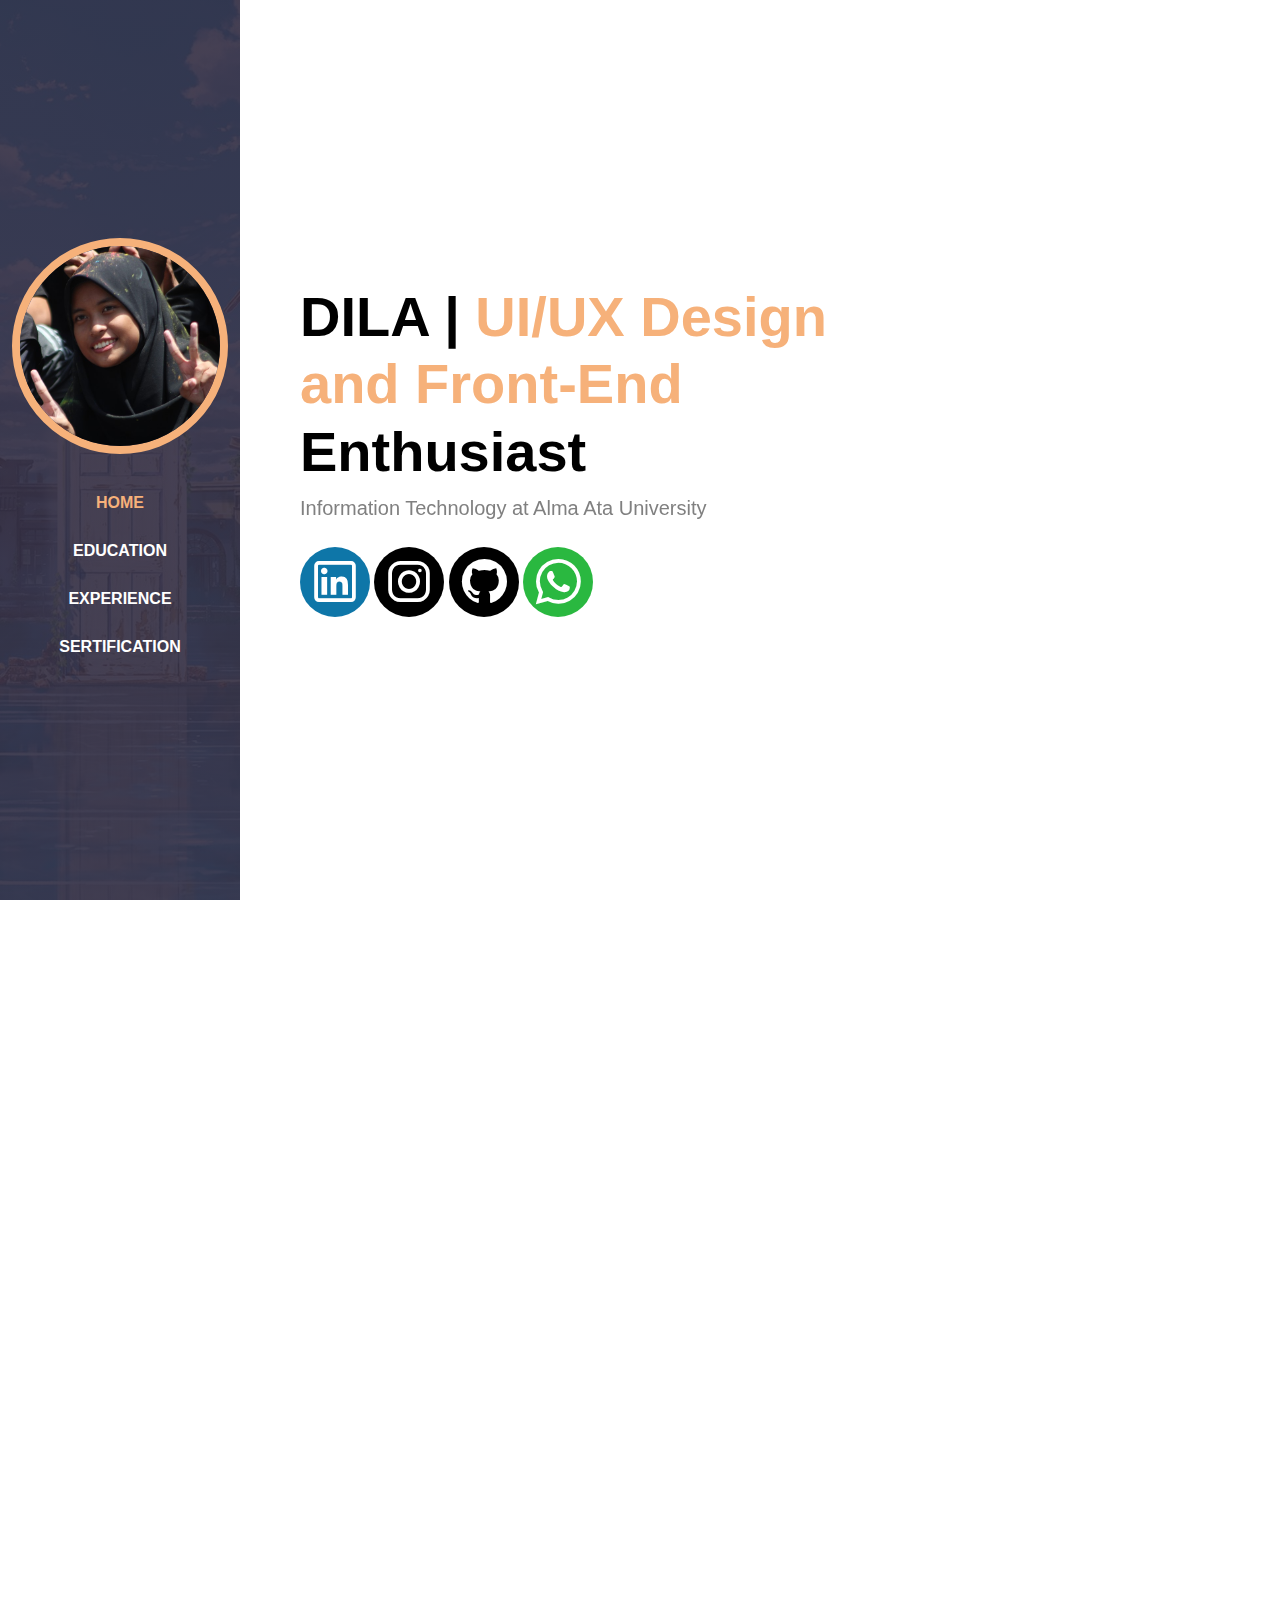
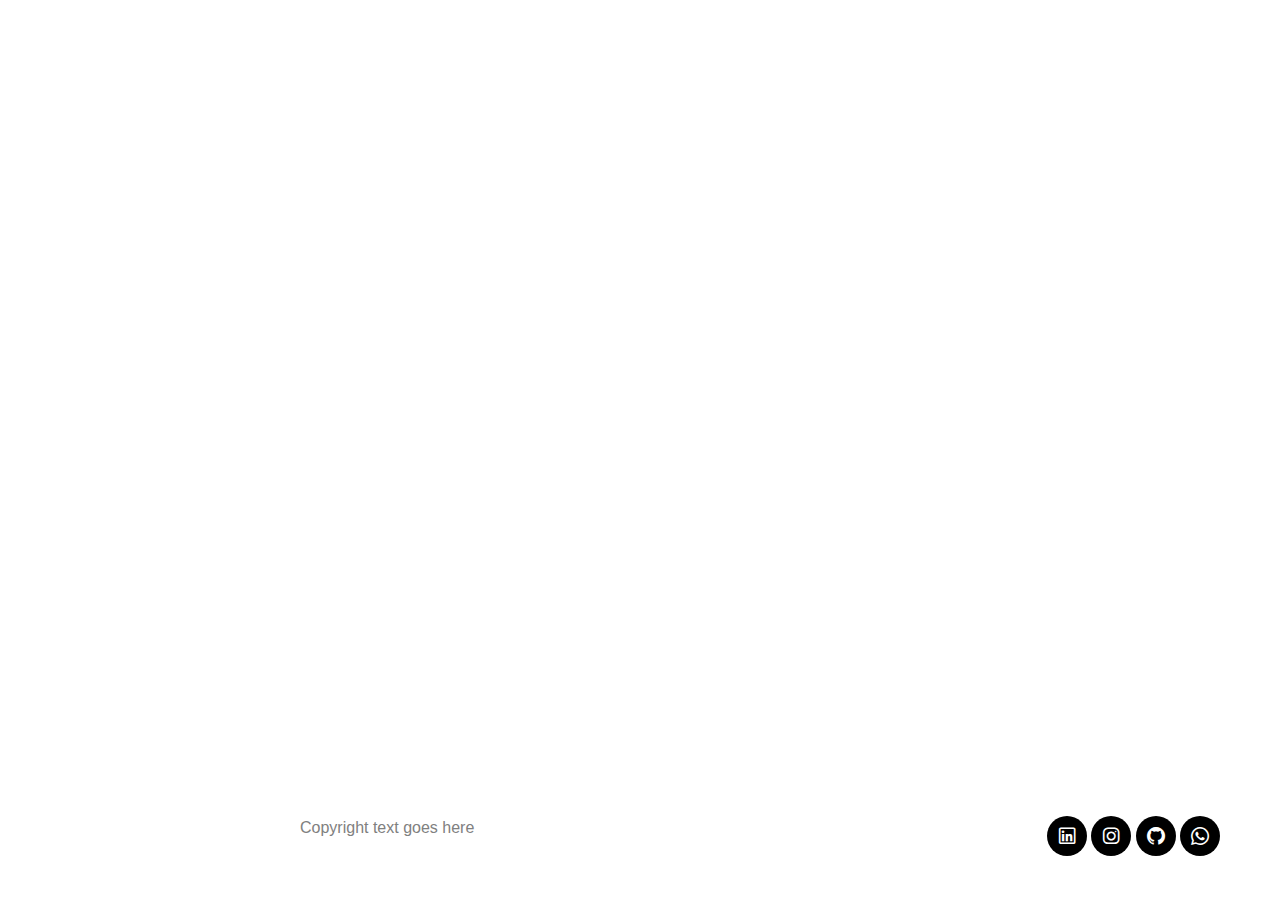
==== commit 72d33e26: "Add files via upload" ====
--- a/index.html
+++ b/index.html
@@ -18,7 +18,7 @@
         <div class="container flex-lg-column">
             <a class="navbar-brand mx-lg-auto mb-lg-4" href="#">
                 <span class="h3 fw-bold d-block d-lg-none"> Nurul Fadilah</span>
-                <img src="./asset/img/navbar.png" class="d-none d-lg-block rounded-circle" alt="">
+                <img src="./asset/img/IMG_0886 (1).jpg" class="d-none d-lg-block rounded-circle" alt="">
             </a>
             <button class="navbar-toggler" type="button" data-bs-toggle="collapse" data-bs-target="#navbarNavAltMarkup"
                 aria-controls="navbarNavAltMarkup" aria-expanded="false" aria-label="Toggle navigation">
@@ -48,10 +48,14 @@
                         <h1 class="display-4 fw-bold" data-aos="fade-up">DILA | <span class="uiux">UI/UX Design and Front-End</span> Enthusiast</h1>
                         <p class="lead mt-2 mb-4" data-aos="fade-up" data-aos-delay="300">Information Technology at Alma Ata University</p>
                         <div data-aos="fade-up" data-aos-delay="600">
-                            <a href="https://wa.me/6282255693035" class="btn btn-brand">WhatsApp</a>
-                            <a href="https://wa.me/6282255693035" class="btn btn-brand">Instagram</a>
-                            <a href="https://wa.me/6282255693035" class="btn btn-brand">Linkedin</a>
-                            <a href="https://wa.me/6282255693035" class="btn btn-brand">Github</a>
+                            <div class="col-auto">
+                                <div class="social-icons-navbar">
+                                    <a href="#"><i class="twiter lab la-linkedin"></i></a>
+                                    <a href="#"><i class="instagram lab la-instagram"></i></a>
+                                    <a href="#"><i class="github lab la-github"></i></a>
+                                    <a href="#"><i class="whatsapp lab la-whatsapp"></i></a>
+                                </div>
+                            </div>
                         </div>
                     </div>
                 </div>
@@ -64,51 +68,219 @@
         <section id="education" class="full-height px-lg-5">
             <div class="container">
 
-                <div class="row  pb-4">
-                    <div class="col-lg-8">
-                        <h6 data-aos="fade-up">Education</h6>
-                        <h1 data-aos="fade-up" data-aos-delay="300">This is My Education</h1>
-                    </div>
-                </div>
-                <div class="row">
-                    <div class="col-md-4" data-aos="fade-up" data-aos-delay="600">
-                        <div class="educstion p-4 bg-base rounded-3 shadow-effect">
-                            <div class="iconbox rounded-3">
-                                <i class="las la-feather"></i>
-                            </div>
-                            <h4 class="mt-4 mb-2">Branding</h4>
-                            <p>Lorem ipsum dolor, sit amet consectetur adipisicing elit. Enim illo mollitia veritatis vero asperiores quasi.</p>
-                            <a href="#" class="link-custom">Read more</a>
-                        </div>
-                    </div>
-                    <div class="col-md-4" data-aos="fade-up" data-aos-delay="600">
-                        <div class="educstion p-4 bg-base rounded-3 shadow-effect">
-                            <div class="iconbox rounded-3">
-                                <i class="las la-feather"></i>
-                            </div>
-                            <h4 class="mt-4 mb-2">Branding</h4>
-                            <p>Lorem ipsum dolor, sit amet consectetur adipisicing elit. Enim illo mollitia veritatis vero asperiores quasi.</p>
-                            <a href="#" class="link-custom">Read more</a>
-                        </div>
-                    </div>
-                    <div class="col-md-4" data-aos="fade-up" data-aos-delay="600">
-                        <div class="educstion p-4 bg-base rounded-3 shadow-effect">
-                            <div class="iconbox rounded-3">
-                                <i class="las la-feather"></i>
-                            </div>
-                            <h4 class="mt-4 mb-2">Branding</h4>
-                            <p>Lorem ipsum dolor, sit amet consectetur adipisicing elit. Enim illo mollitia veritatis vero asperiores quasi.</p>
-                            <a href="#" class="link-custom">Read more</a>
-                        </div>
-                    </div>
+                <div class="row pb-4" data-aos="fade-up">
+                    <div class="col-lg-8">
+                        <h6 class="text-brand">Education</h6>
+                        <h1>This is My Education</h1>
+                    </div>
+                </div>
+
+                <div class="row gy-4">
+
+                    <div class="col-md" data-aos="fade-up" data-aos-delay="250">
+                        <div class="row g-0">
+                            <div class="col-md-3">
+                                <img src="https://1.bp.blogspot.com/-0wdITqSSxXY/V6fcjYpcZ_I/AAAAAAAAAQI/7Ux8fHh8KhE4ery08nL5XcNVS9A3Ohr6wCLcB/s1600/logo%2Balma%2Bata.png" style="width: 200px;" class="img-fluid rounded-start" alt="...">
+                            </div>
+                            <div class="col-md-9">
+                                <div class="card-body py-5">
+                                    <p class="card-text">Mahasiswa semester 4 program studi Informatika Fakultas Komputer dan Teknik Universitas Alma Ata, memiliki minat yang tinggi dalam bidang UI/UX dan Pengembangan website. Selama kuliah aktif terlibat 
+                                    dalam proyek pengembangan perangkat lunak dan memperoleh pemahaman tentang desain antarmuka 
+                                    pengguna. Akan terus berinovasi dan terus belajar untuk mengembangkan minat.
+                                    </p>
+                                </div>
+                            </div>
+                        </div>
+                    </div>
+
                 </div>
 
             </div>
         </section>
         <!-- //education -->
 
+        <!-- experience -->
+        <section id="sertif" class="full-height px-lg-5">
+            <div class="container">
+
+                <div class="row pb-4" data-aos="fade-up">
+                    <div class="col-lg-8">
+                        <h6 class="text-brand">Experience</h6>
+                        <h1>This is My Experience</h1>
+                    </div>
+                </div>
+
+                <div class="row gy-5">
+                    <div class="col-lg-6">
+                        <h3 class="mb-4" data-aos="fade-up" data-aos-delay="300">Sertification</h3>
+                        <div class="row gy-4">
+                            <div class="col-12" data-aos="fade-up" data-aos-delay="600">
+                                <div class="bg-base p-4 rounded-3 shadow-effect">
+                                    <h4>Student of Software Enginering</h4>
+                                    <p class="text-brand mb-2">
+                                        Alma Ata University
+                                    </p>
+                                    <p class="mb-0">
+                                        Lorem ipsum dolor sit amet consectetur adipisicing elit. Quis error, molestias possimus deserunt minus repellendus.
+                                    </p>
+                                </div>
+                            </div>
+                            <div class="col-12" data-aos="fade-up" data-aos-delay="600">
+                                <div class="bg-base p-4 rounded-3 shadow-effect">
+                                    <h4>Student of Software Enginering</h4>
+                                    <p class="text-brand mb-2">
+                                        Alma Ata University
+                                    </p>
+                                    <p class="mb-0">
+                                        Lorem ipsum dolor sit amet consectetur adipisicing elit. Quis error, molestias possimus deserunt minus repellendus.
+                                    </p>
+                                </div>
+                            </div>
+                            <div class="col-12" data-aos="fade-up" data-aos-delay="600">
+                                <div class="bg-base p-4 rounded-3 shadow-effect">
+                                    <h4>Student of Software Enginering</h4>
+                                    <p class="text-brand mb-2">
+                                        Alma Ata University
+                                    </p>
+                                    <p class="mb-0">
+                                        Lorem ipsum dolor sit amet consectetur adipisicing elit. Quis error, molestias possimus deserunt minus repellendus.
+                                    </p>
+                                </div>
+                            </div>
+                        </div>
+                    </div>
+                    <div class="col-lg-6">
+                        <h3 class="mb-4" data-aos="fade-up" data-aos-delay="300">Sertification</h3>
+                        <div class="row gy-4">
+                            <div class="col-12" data-aos="fade-up" data-aos-delay="600">
+                                <div class="bg-base p-4 rounded-3 shadow-effect">
+                                    <h4>Student of Software Enginering</h4>
+                                    <p class="text-brand mb-2">
+                                        Alma Ata University
+                                    </p>
+                                    <p class="mb-0">
+                                        Lorem ipsum dolor sit amet consectetur adipisicing elit. Quis error, molestias possimus deserunt minus repellendus.
+                                    </p>
+                                </div>
+                            </div>
+                            <div class="col-12" data-aos="fade-up" data-aos-delay="600">
+                                <div class="bg-base p-4 rounded-3 shadow-effect">
+                                    <h4>Student of Software Enginering</h4>
+                                    <p class="text-brand mb-2">
+                                        Alma Ata University
+                                    </p>
+                                    <p class="mb-0">
+                                        Lorem ipsum dolor sit amet consectetur adipisicing elit. Quis error, molestias possimus deserunt minus repellendus.
+                                    </p>
+                                </div>
+                            </div>
+                            <div class="col-12" data-aos="fade-up" data-aos-delay="600">
+                                <div class="bg-base p-4 rounded-3 shadow-effect">
+                                    <h4>Student of Software Enginering</h4>
+                                    <p class="text-brand mb-2">
+                                        Alma Ata University
+                                    </p>
+                                    <p class="mb-0">
+                                        Lorem ipsum dolor sit amet consectetur adipisicing elit. Quis error, molestias possimus deserunt minus repellendus.
+                                    </p>
+                                </div>
+                            </div>
+                        </div>
+                    </div>
+                </div>
+
+            </div>
+        </section>
+        <!-- //experience -->
+        
+        <!-- sertification -->
+        <section id="experience" class="full-height px-lg-5">
+            <div class="container">
+
+                <div class="row pb-4" data-aos="fade-up">
+                    <div class="col-lg-8">
+                        <h6 class="text-brand">Sertification</h6>
+                        <h1>This is My Sertification</h1>
+                    </div>
+                </div>
+
+                <div class="row gy-4">
+
+                    <div class="col-md-6" data-aos="fade-up" data-aos-delay="300">
+                        <div class="card-custom rounded-3 bg-base shadow-effect">
+                            <div class="card-custom-img rounded-3">
+                                <img class="rounded-3" src="./asset/img/dicoding.jpg" alt="">
+                            </div>
+                            <div class="card-custom-content p-4">
+                                <h4>Dicoding - Cloud Practitioner Essentials (Belajar Dasar AWS Cloud) </h4>
+                                <a href="https://www.linkedin.com/feed/update/urn:li:activity:7202642341327691776/" class="link-custom">Show</a>
+                            </div>
+                        </div>
+                    </div>
+                    <div class="col-md-6" data-aos="fade-up" data-aos-delay="400">
+                        <div class="card-custom rounded-3 bg-base shadow-effect">
+                            <div class="card-custom-img rounded-3">
+                                <img class="rounded-3" src="./asset/img/revo.jpg" alt="">
+                            </div>
+                            <div class="card-custom-content p-4">
+                                <h4>RevoU Fundamental Course - Intro to Software Engineering</h4>
+                                <a href="https://www.linkedin.com/feed/update/urn:li:activity:7202639798639972352/" class="link-custom">Show</a>
+                            </div>
+                        </div>
+                    </div>
+                    <div class="col-md-6" data-aos="fade-up" data-aos-delay="500">
+                        <div class="card-custom rounded-3 bg-base shadow-effect">
+                            <div class="card-custom-img rounded-3">
+                                <img class="rounded-3" src="./asset/img/hima.jpg" alt="">
+                            </div>
+                            <div class="card-custom-content p-4">
+                                <h4>Himpunan Mahasiswa Informatika Periode Tahun 2023/2024</h4>
+                                <a href="https://www.linkedin.com/feed/update/urn:li:activity:7202634747234193408/" class="link-custom">Show</a>
+                            </div>
+                        </div>
+                    </div>
+                    <div class="col-md-6" data-aos="fade-up" data-aos-delay="600">
+                        <div class="card-custom rounded-3 bg-base shadow-effect">
+                            <div class="card-custom-img rounded-3">
+                                <img class="rounded-3" src="./asset/img/devlearn.png" alt="">
+                            </div>
+                            <div class="card-custom-content p-4">
+                                <h4>Implementation Code With Mini Project - DEVLEARN</h4>
+                                <a href="http://www.linkedin.com/in/nurulfadilah18" class="link-custom">Show</a>
+                            </div>
+                        </div>
+                    </div>
+
+                </div>
+
+            </div>
+        </section>
+        <!-- //sertification -->
+
+
+        <!-- footer -->
+        <footer class="py-5 px-lg-5">
+            <div class="container">
+                <div class="row gy-4 justify-content-between">
+                    <div class="col-auto">
+                        <p class="mb-0">Copyright text goes here</p>
+                    </div>
+                    <div class="col-auto">
+                        <div class="social-icons">
+                            <a href="#"><i class="lab la-linkedin"></i></a>
+                            <a href="#"><i class="lab la-instagram"></i></a>
+                            <a href="#"><i class="lab la-github"></i></a>
+                            <a href="#"><i class="lab la-whatsapp"></i></a>
+                        </div>
+                    </div>
+                </div>
+            </div>
+        </footer>
+        <!-- //footer -->
+        
     </div>
     <!-- //content -->
+
 
     <script src="./asset/js/bootstrap.bundle.min.js"></script>
     <script src="./asset/js/aos.js"></script>
--- a/asset/css/style.css
+++ b/asset/css/style.css
@@ -14,6 +14,10 @@
     font-weight: 700;
 }
 
+.text-brand {
+    color: #F6B17A;
+}
+
 a {
     text-decoration: none;
     color: black;
@@ -52,7 +56,6 @@
     justify-content: center;
     font-size: 32px;
     background-color: #F6B17A;
-
 }
 
 .full-height {
@@ -82,6 +85,54 @@
 
 .navbar .nav-link:hover {
     color: #F6B17A;
+}
+
+a .instagram {
+    width: 70px;
+    height: 70px;
+    display: inline-flex;
+    align-items: center;
+    justify-content: center;
+    background-color: black;
+    border-radius: 100px;
+    font-size: 60px;
+    color: white;
+}
+
+a .github {
+    width: 70px;
+    height: 70px;
+    display: inline-flex;
+    align-items: center;
+    justify-content: center;
+    background-color: black;
+    border-radius: 100px;
+    font-size: 60px;
+    color: white;
+}
+
+a .whatsapp {
+    width: 70px;
+    height: 70px;
+    display: inline-flex;
+    align-items: center;
+    justify-content: center;
+    background-color: #2ab840;
+    border-radius: 100px;
+    font-size: 60px;
+    color: white;
+}
+
+a .twiter {
+    width: 70px;
+    height: 70px;
+    display: inline-flex;
+    align-items: center;
+    justify-content: center;
+    border-radius: 100px;
+    font-size: 60px;
+    background-color: #0e76a8;
+    color: white;
 }
 
 @media (min-width: 992px) {
@@ -131,7 +182,7 @@
     content: "";
     width: 0%;
     height: 2px;
-    background-color: blue;
+    background-color: #F6B17A;
     position: absolute;
     left: 0;
     top: 110%;
@@ -140,4 +191,39 @@
 
 .link-custom:hover::after {
     width: 100%;
+}
+
+/* CARD */
+.card-custom .card-custom-img {
+    overflow: hidden;
+}
+
+.card-custom .card-custom-img img{
+    transition: all 0.4s ease;
+}
+
+.card-custom:hover .card-custom-img img {
+    transform: scale(1.1);
+}
+
+img .img-fluid .rounded-start {
+    height: 50px;
+    width: 50px;
+}
+
+/* SOCIAL ICONS */
+.social-icons {
+
+}
+
+.social-icons a {
+    width: 40px;
+    height: 40px;
+    display: inline-flex;
+    align-items: center;
+    justify-content: center;
+    background-color: black;
+    border-radius: 100px;
+    font-size: 24px;
+    color: white;
 }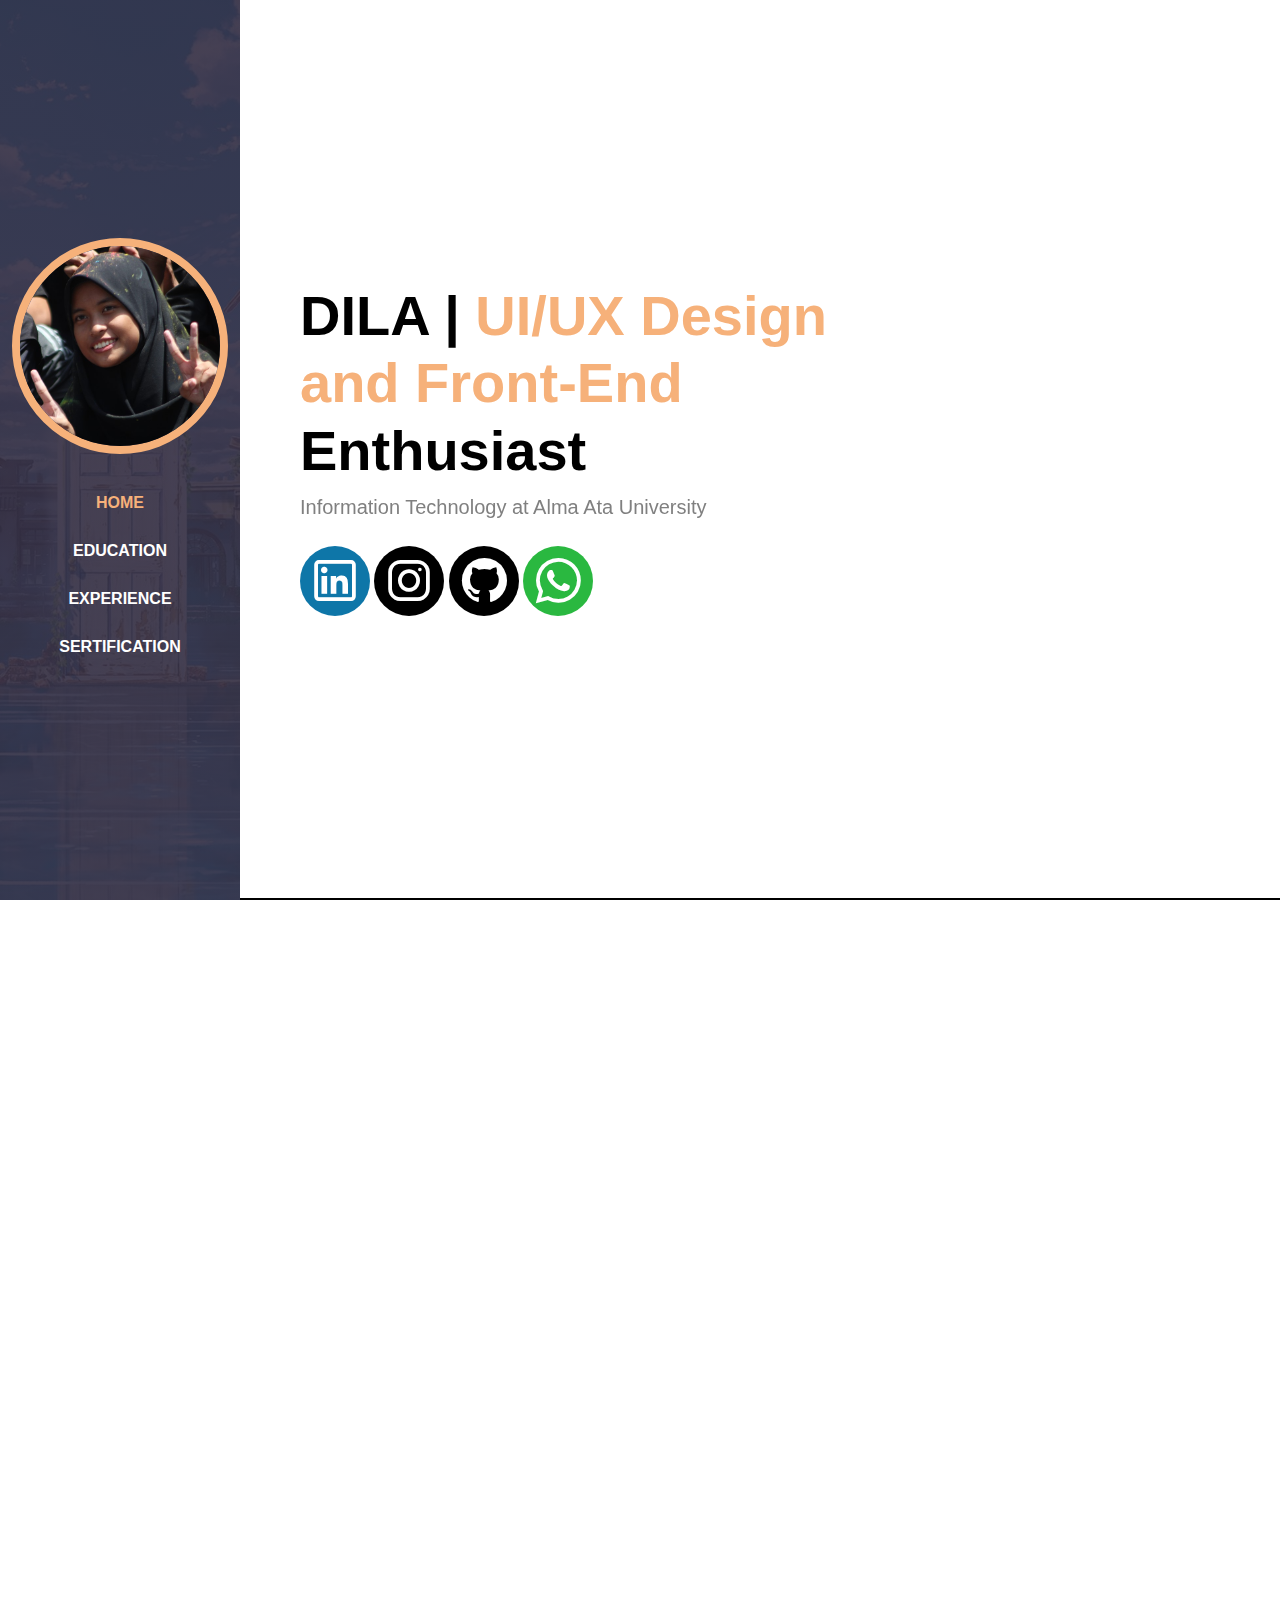
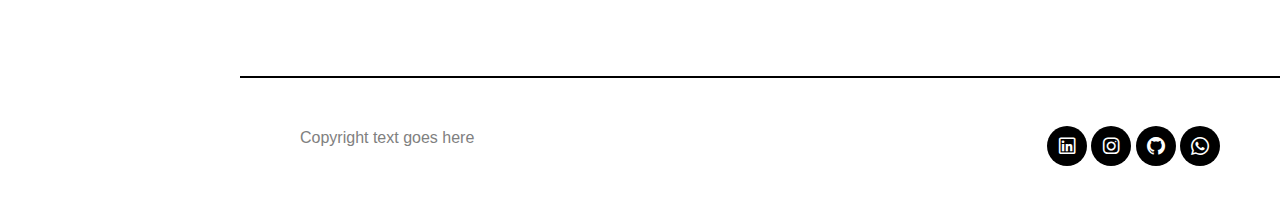
==== commit fc5ba7ce: "Add files via upload" ====
--- a/index.html
+++ b/index.html
@@ -112,78 +112,28 @@
 
                 <div class="row gy-5">
                     <div class="col-lg-6">
-                        <h3 class="mb-4" data-aos="fade-up" data-aos-delay="300">Sertification</h3>
                         <div class="row gy-4">
                             <div class="col-12" data-aos="fade-up" data-aos-delay="600">
-                                <div class="bg-base p-4 rounded-3 shadow-effect">
-                                    <h4>Student of Software Enginering</h4>
-                                    <p class="text-brand mb-2">
-                                        Alma Ata University
-                                    </p>
-                                    <p class="mb-0">
-                                        Lorem ipsum dolor sit amet consectetur adipisicing elit. Quis error, molestias possimus deserunt minus repellendus.
-                                    </p>
-                                </div>
-                            </div>
-                            <div class="col-12" data-aos="fade-up" data-aos-delay="600">
-                                <div class="bg-base p-4 rounded-3 shadow-effect">
-                                    <h4>Student of Software Enginering</h4>
-                                    <p class="text-brand mb-2">
-                                        Alma Ata University
-                                    </p>
-                                    <p class="mb-0">
-                                        Lorem ipsum dolor sit amet consectetur adipisicing elit. Quis error, molestias possimus deserunt minus repellendus.
-                                    </p>
-                                </div>
-                            </div>
-                            <div class="col-12" data-aos="fade-up" data-aos-delay="600">
-                                <div class="bg-base p-4 rounded-3 shadow-effect">
-                                    <h4>Student of Software Enginering</h4>
-                                    <p class="text-brand mb-2">
-                                        Alma Ata University
-                                    </p>
-                                    <p class="mb-0">
-                                        Lorem ipsum dolor sit amet consectetur adipisicing elit. Quis error, molestias possimus deserunt minus repellendus.
-                                    </p>
-                                </div>
+                                <img class="rounded-3" src="./asset/img/m.JPG" alt="">
+                            </div>
+                            <div class="col-12" data-aos="fade-up" data-aos-delay="600">
+                                <img class="rounded-3" src="./asset/img/m.JPG" alt="">
+                            </div>
+                            <div class="col-12" data-aos="fade-up" data-aos-delay="600">
+                                <img class="rounded-3" src="./asset/img/m.JPG" alt="">
                             </div>
                         </div>
                     </div>
                     <div class="col-lg-6">
-                        <h3 class="mb-4" data-aos="fade-up" data-aos-delay="300">Sertification</h3>
                         <div class="row gy-4">
                             <div class="col-12" data-aos="fade-up" data-aos-delay="600">
-                                <div class="bg-base p-4 rounded-3 shadow-effect">
-                                    <h4>Student of Software Enginering</h4>
-                                    <p class="text-brand mb-2">
-                                        Alma Ata University
-                                    </p>
-                                    <p class="mb-0">
-                                        Lorem ipsum dolor sit amet consectetur adipisicing elit. Quis error, molestias possimus deserunt minus repellendus.
-                                    </p>
-                                </div>
-                            </div>
-                            <div class="col-12" data-aos="fade-up" data-aos-delay="600">
-                                <div class="bg-base p-4 rounded-3 shadow-effect">
-                                    <h4>Student of Software Enginering</h4>
-                                    <p class="text-brand mb-2">
-                                        Alma Ata University
-                                    </p>
-                                    <p class="mb-0">
-                                        Lorem ipsum dolor sit amet consectetur adipisicing elit. Quis error, molestias possimus deserunt minus repellendus.
-                                    </p>
-                                </div>
-                            </div>
-                            <div class="col-12" data-aos="fade-up" data-aos-delay="600">
-                                <div class="bg-base p-4 rounded-3 shadow-effect">
-                                    <h4>Student of Software Enginering</h4>
-                                    <p class="text-brand mb-2">
-                                        Alma Ata University
-                                    </p>
-                                    <p class="mb-0">
-                                        Lorem ipsum dolor sit amet consectetur adipisicing elit. Quis error, molestias possimus deserunt minus repellendus.
-                                    </p>
-                                </div>
+                                <img class="rounded-3" src="./asset/img/m.JPG" alt="">
+                            </div>
+                            <div class="col-12" data-aos="fade-up" data-aos-delay="600">
+                                <img class="rounded-3" src="./asset/img/m.JPG" alt="">
+                            </div>
+                            <div class="col-12" data-aos="fade-up" data-aos-delay="600">
+                                <img class="rounded-3" src="./asset/img/m.JPG" alt="">
                             </div>
                         </div>
                     </div>
--- a/asset/css/style.css
+++ b/asset/css/style.css
@@ -66,7 +66,7 @@
     justify-content: center;
     padding-top: 80px;
     padding-bottom: 80px;
-    border-bottom: black;
+    border-bottom: 2px solid black;
 }
 
 /* NAVBAR */
